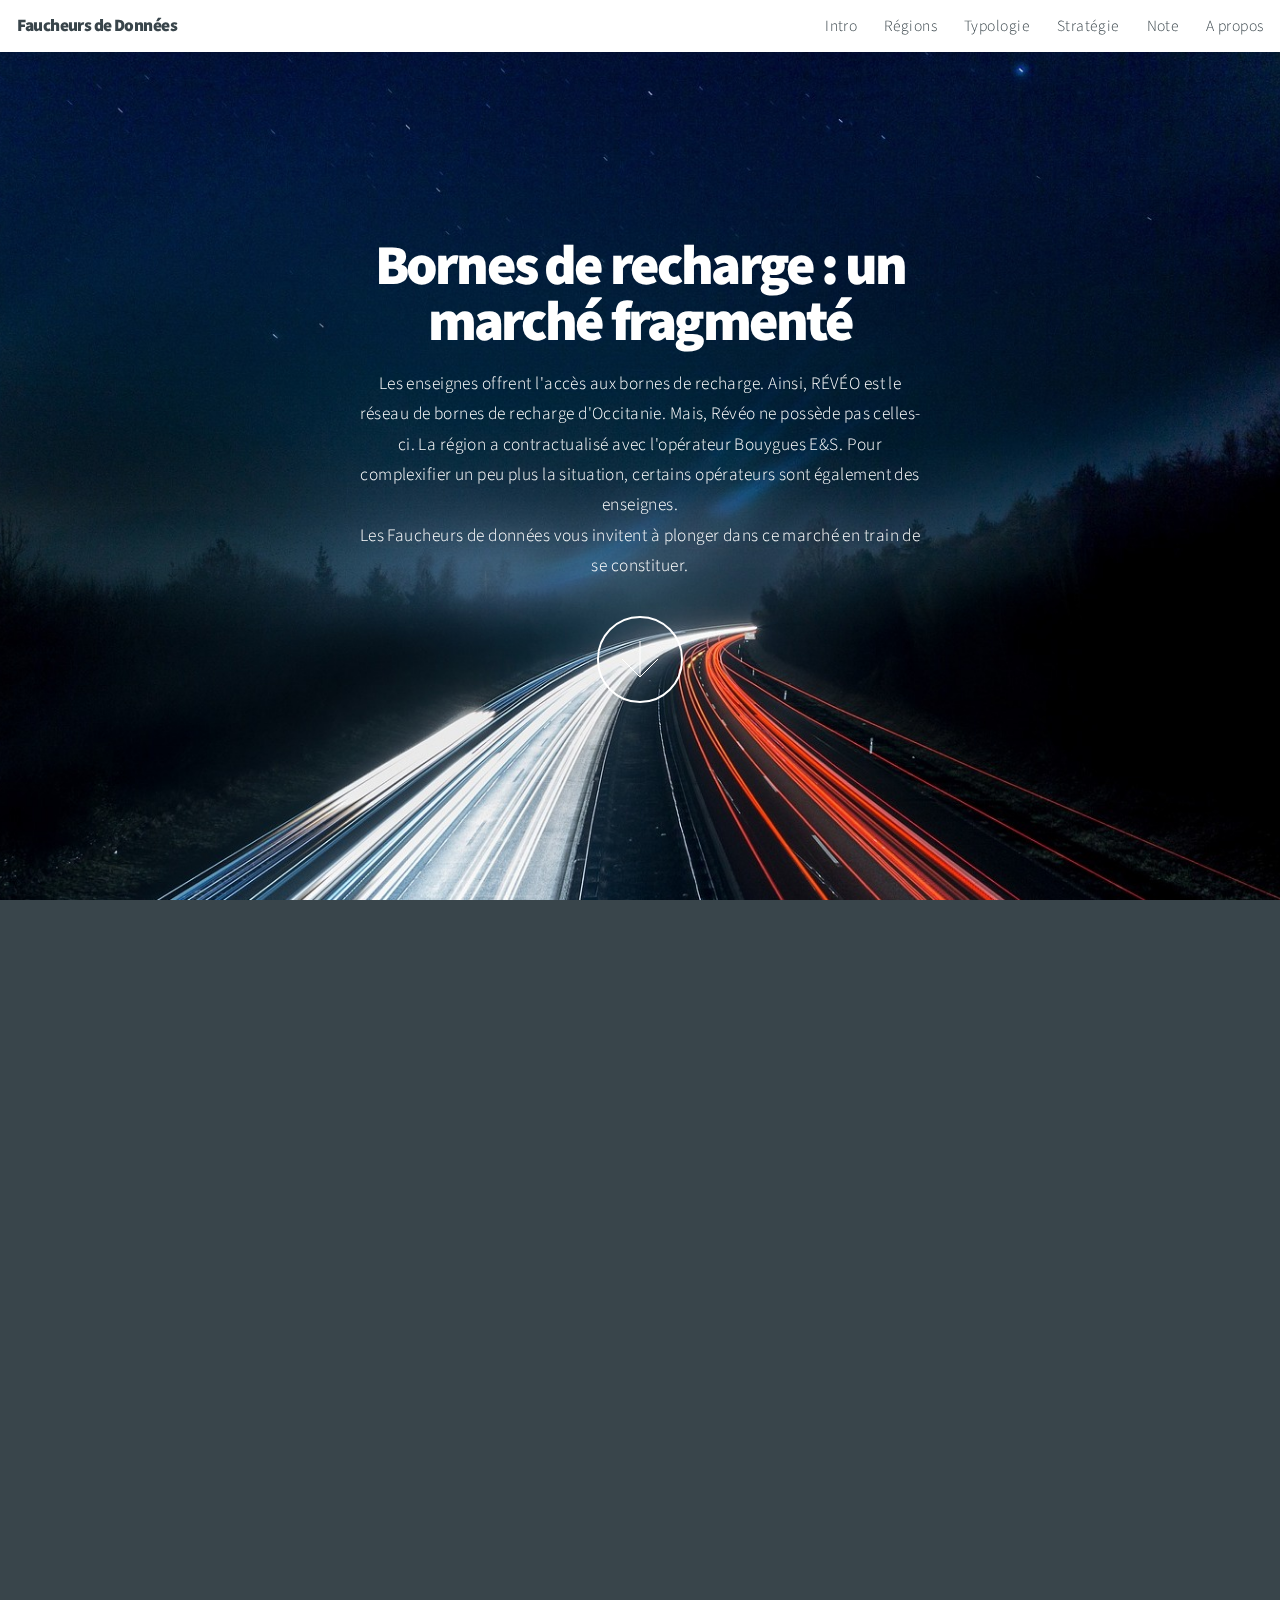
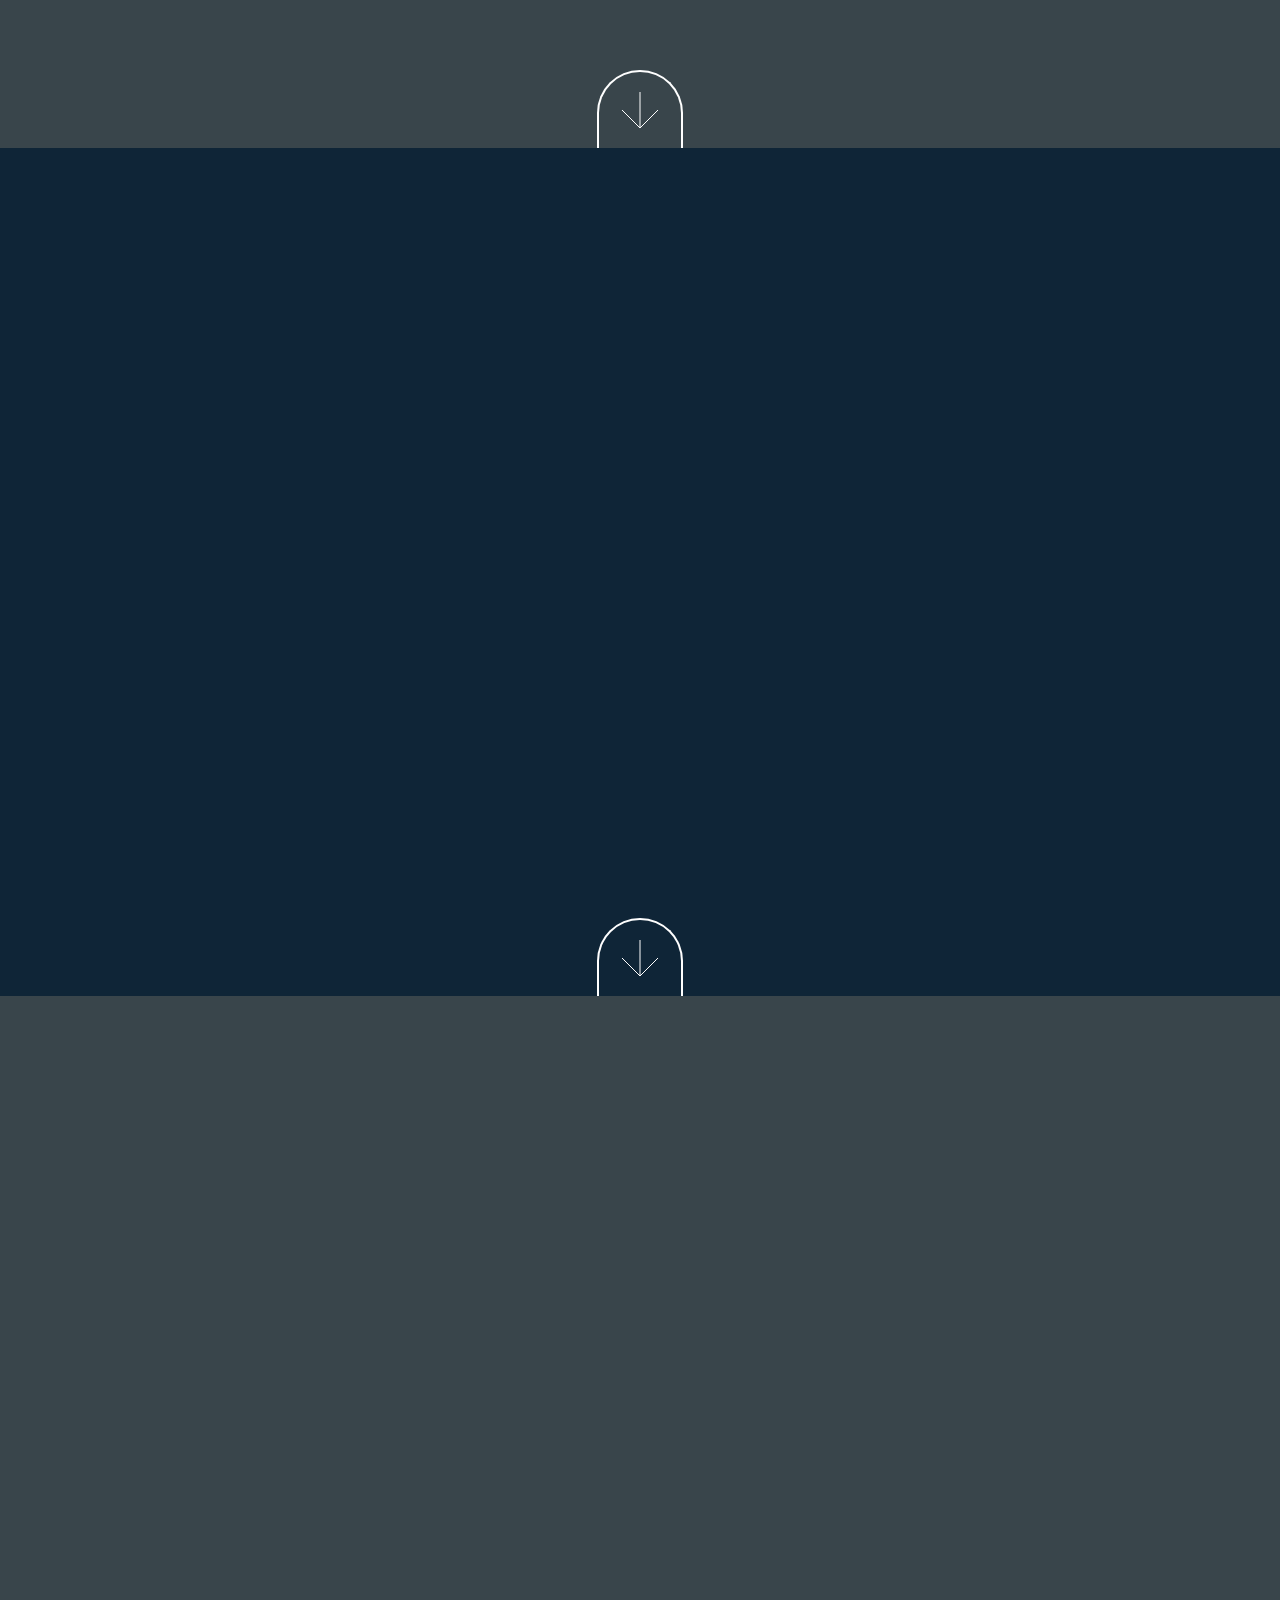
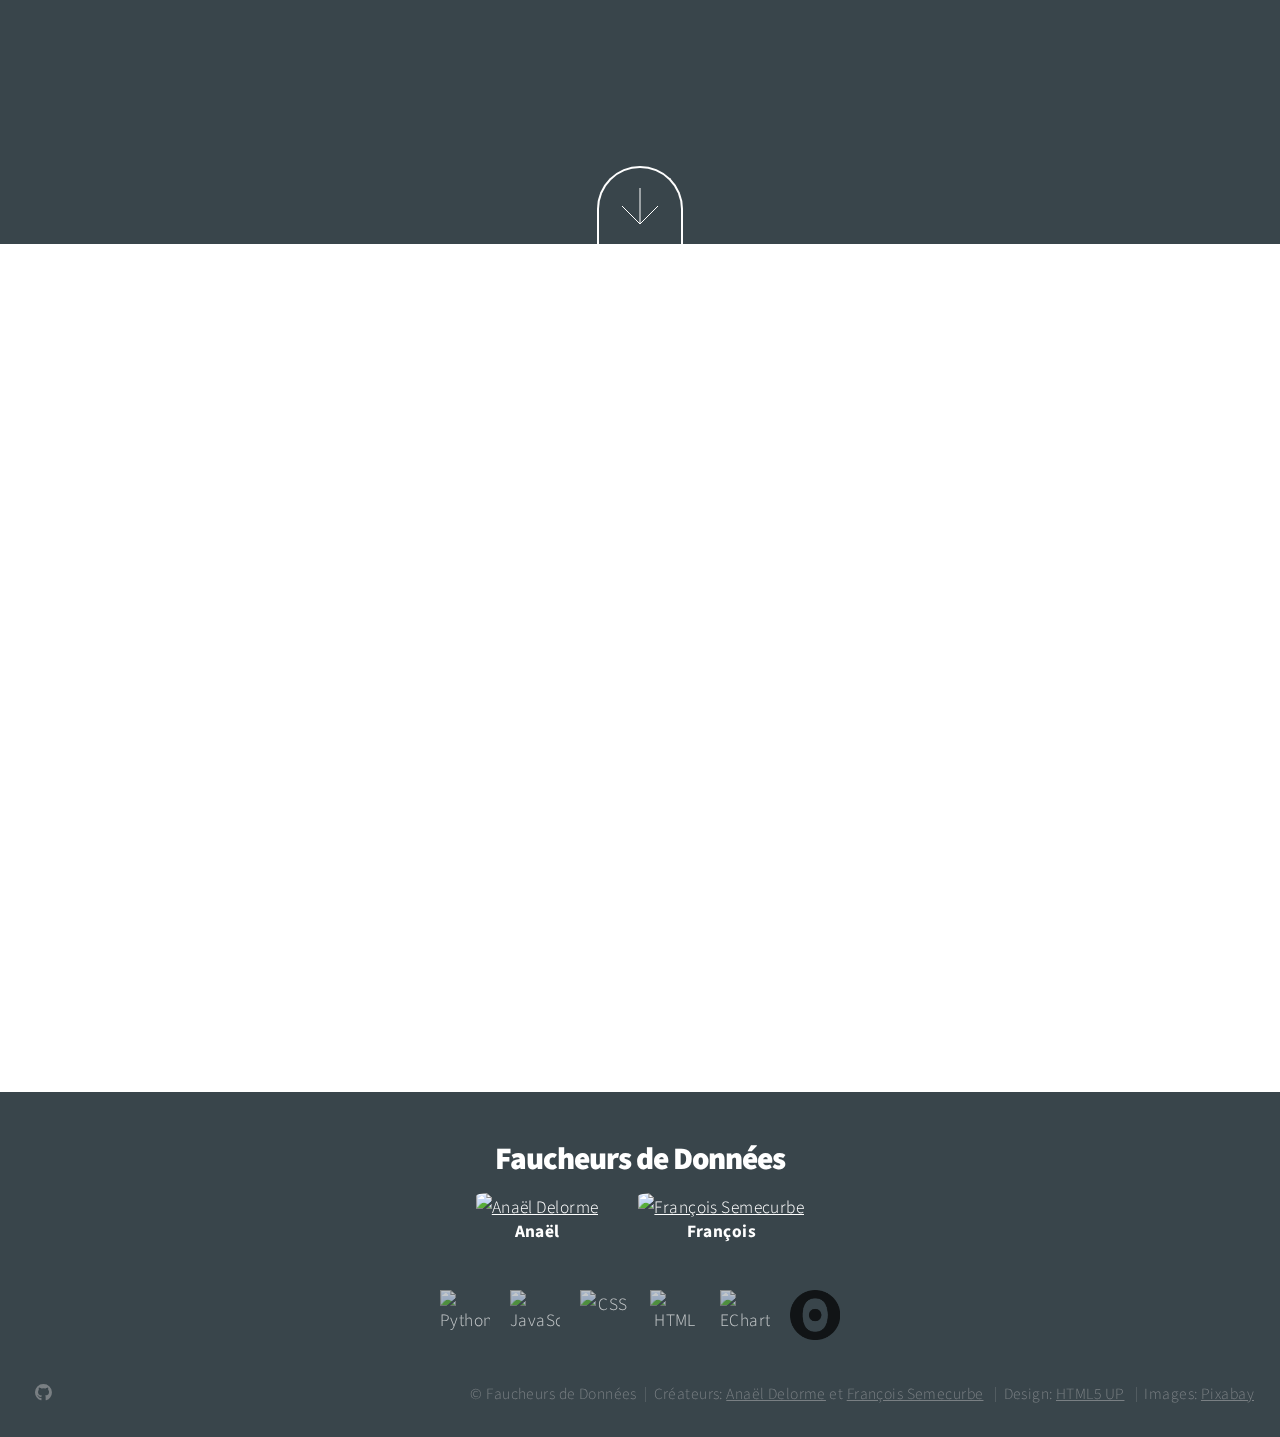
==== docs/index.html @ da6dfb55 "Update index.html" ====
<!DOCTYPE HTML>
<!--
	Big Picture by HTML5 UP
	html5up.net | @ajlkn
	Free for personal and commercial use under the CCA 3.0 license (html5up.net/license)
-->
<html>
	<head>
		<title>Hackaviz 2023 - Faucheurs de Données</title>
		<meta charset="utf-8" />
		<meta name="viewport" content="width=device-width, initial-scale=1, user-scalable=no" />
		<link rel="stylesheet" href="assets/css/main.css" />
		<noscript><link rel="stylesheet" href="assets/css/noscript.css" /></noscript>
<style>


        
	</style>

	</head>
	<body class="is-preload">

		<!-- Header -->
			<header id="header">
				<h1>Faucheurs de Données</h1>
				<nav>
					<ul>
						<li><a href="#intro">Intro</a></li>
						<li><a href="#operateur_region">Régions</a></li>
            <li><a href="#enseigne_type">Typologie</a></li>
						<li><a href="#strategie_enseigne">Stratégie</a></li>
						<li><a href="#info">Note</a></li>
						<li><a href="#nous">A propos</a></li>
					</ul>
				</nav>
			</header>

		<!-- Intro -->
			<section id="intro" class="main style1 dark fullscreen">
				<div class="content">
					<header>
						<h2>Bornes de recharge : un marché fragmenté</h2>
					</header>
					<p> Les enseignes offrent l'accès aux bornes de recharge. Ainsi, RÉVÉO est le réseau de bornes de recharge d'Occitanie. Mais, Révéo ne possède pas celles-ci. La région a contractualisé avec l'opérateur Bouygues E&S.
Pour complexifier un peu plus la situation, certains opérateurs sont également des enseignes.<br>
						Les Faucheurs de données vous invitent à plonger dans ce marché en train de se constituer.
</p>
					<footer>
						<a href="#operateur_region" class="button style2 down">More</a>
					</footer>
				</div>
			</section>

		

		<!-- Opérateurs et monopoles régionaux -->
			<section id="operateur_region" class="main style1 style_petit_titre dark fullscreen">
				<div class="content_large">
					<header>
			      <h2> Opérateurs et contractualisations territoriales</h2>
			      <p>L'implantation des opérateurs est très territorialisée. Il en résulte une fragilité du secteur : un opérateur en difficulté et ce serait une catastrophe pour tout un territoire. <br/>
				        </p>
            <button id="reset-button" class="reset-button">Réinitialiser</button>
					</header>
						<div id="treemap_ope" class="chart-container"></div>
						<div id="carto_ope" class="chart-container"> </div>
				</div>
				<a href="#enseigne_type" class="button style2 down anchored">Next</a>
			</section>

      <!-- Enseigne et type -->
			<section id="enseigne_type" class="main style2 left dark fullscreen">
        <div class="content box style2">
					<header>
						<h2>Des enseignes très diversifiées</h2>
            <p>De la <b>commune</b> à la <b>région</b>, la recharge est un enjeu d'attractivité territoriale.<br/><br/>
Pour les <b>magasins</b>, la recharge est un service supplémentaire ajouté à leurs établissements. Quant aux <b>opérateurs enseignes</b> et aux <b>concessionnaires</b>, ils visent à devenir les stations-essences de demain.
</p>
					</header>
				</div>
        <div class="content_large2">
          <div id="sunburst_enseigne_type" class="chart-container"></div>
				</div>
				<a href="#strategie_enseigne" class="button style2 down anchored">Next</a>
			</section>

		<!-- Stratégie -->
			<section id="strategie_enseigne" class="main style2 right dark fullscreen">
				
         <div class="content_large">
          <div id="bar_gratuit_cb" class="chart-container" ></div>

				</div>
        <div class="content box style2">
					<header>
						<h2>Clubbisation des enseignes publics vs Ouverture sélective des privées
</h2>
            <p>Lorem ipsum dolor sit amet, consectetur adipiscing elit. Mauris sit amet tincidunt dolor. Integer eleifend, nulla a pretium convallis, nibh elit aliquam tellus, id pharetra elit arcu nec ligula. Morbi lacus sem, molestie sed pulvinar id, placerat et lorem. Integer venenatis lorem enim, non semper diam dignissim non. Phasellus eget.</p>
					</header>
        </div>
				<a href="#info" class="button style2 down anchored">Next</a>
			</section>

		<!-- Note -->
			<section id="info" class="main style2 left dark fullscreen">
				<div class="content box style2">
					<header>
						<h2>Note</h2>
					</header>
					<div>
					Cette datavisualisation a été réalisée dans le cadre de l'Hackaviz 2023, orchestrée de mains de maitre par <a href="https://toulouse-dataviz.fr/">Toulouse Dataviz</a>. <br/>
					Nous avons profité de concours pour nous confronter à de nouvelles données et des nouvelles idées. Notre objectif était avant tout de nous <b>amuser</b> avec de la dataviz... et au passage d'apprendre plein de nouvelles techniques. <br/>
					Nous n'avons pas essayé d'améliorer la qualité des données, ce qui est un prérequis indispensable à toute dataviz <b>sérieuse</b>. Aussi nos conclusions ne sont à prendre qu'à titre illustratif et n'engage pas sur une réalité du secteur.
					</div>
				</div>
			</section>


<!-- Opérateurs et monopoles régionaux -->
			<section id="nous" class="main style1 style_petit_titre dark ">
				<div>
			<header>	
				<h3>Faucheurs de Données </h3> 
			</header>
				
		<div class="authors">
      <div class="profile">
		 			 <a href="https://www.linkedin.com/in/ana%C3%ABl-delorme-573b8858/">
			<img src="https://media.licdn.com/dms/image/D4D35AQHkOakwf1ZgVQ/profile-framedphoto-shrink_100_100/0/1673259431692?e=1679504400&v=beta&t=auTmFQj_Ji_41DxfviEXnt_d6nAHSl4a7pT1cuqtC2g" alt="Anaël Delorme">
					 </a>
			<p>Anaël</p>
	  </div>
	  <div class="profile">

				<a href="https://www.linkedin.com/in/francoissemecurbe/">
				 <img src="https://media.licdn.com/dms/image/C4E03AQFdr24mUrSj7A/profile-displayphoto-shrink_100_100/0/1584005717983?e=1684368000&v=beta&t=fZAv1laYj50BZounrIiper2GVKE1EWvxZXtqnM0dQWs" alt="François Semecurbe">
			 </a>
			<p>François</p>
 	</div>
	</div>
		<div class="tools">
			<img src="https://seeklogo.com/images/P/python-logo-A32636CAA3-seeklogo.com.png" alt="Python" title="Python">
			<img src="https://cdn-icons-png.flaticon.com/512/5968/5968292.png" alt="JavaScript" title="JavaScript">
			<img src="https://cdn-icons-png.flaticon.com/512/732/732190.png" alt="CSS" title="CSS">
			<img src="https://cdn-icons-png.flaticon.com/512/5968/5968267.png" alt="HTML" title="HTML">
			<img src="https://p1-jj.byteimg.com/tos-cn-i-t2oaga2asx/leancloud-assets/7761624853837b0f78cc.png~tplv-t2oaga2asx-no-mark:100:100:100:100.awebp" alt="ECharts" title="Echarts">
			<img src="images/observable.png" alt="ObservableHQ" title="ObservableHQ">
		</div>
					
				
				</div>
			</section>




		<!-- Footer -->
			<footer id="footer">

				<!-- Icons -->
					<ul class="icons">
						<!--<li><a href="#" class="icon brands fa-twitter"><span class="label">Twitter</span></a></li>
						<li><a href="#" class="icon brands fa-facebook-f"><span class="label">Facebook</span></a></li>
						<li><a href="#" class="icon brands fa-instagram"><span class="label">Instagram</span></a></li>-->
						<li><a href="https://github.com/anaelDelorme/hackaviz2023" class="icon brands fa-github"><span class="label">Github</span></a></li>
						<!--<li><a href="#" class="icon brands fa-dribbble"><span class="label">Dribbble</span></a></li>
						<li><a href="#" class="icon brands fa-pinterest"><span class="label">Pinterest</span></a></li>-->
					</ul>

				<!-- Menu -->
					<ul class="menu">
						<li>&copy; Faucheurs de Données</li><li>Créateurs: <a href="https://www.linkedin.com/in/ana%C3%ABl-delorme-573b8858/">Anaël Delorme</a> et <a href="https://www.linkedin.com/in/francoissemecurbe/">François Semecurbe</a></li>
						<li>Design: <a href="https://html5up.net">HTML5 UP</a></li>
						<li>Images: <a href="https://pixabay.com/fr/https://pixabay.com/fr/">Pixabay</a></li>
					</ul>

			</footer>

		<!-- Scripts -->
			<script src="assets/js/jquery.min.js"></script>
			<script src="assets/js/jquery.poptrox.min.js"></script>
			<script src="assets/js/jquery.scrolly.min.js"></script>
			<script src="assets/js/jquery.scrollex.min.js"></script>
			<script src="assets/js/browser.min.js"></script>
			<script src="assets/js/breakpoints.min.js"></script>
			<script src="assets/js/util.js"></script>
			<script src="assets/js/main.js"></script>
			<script src="https://fastly.jsdelivr.net/npm/echarts@5/dist/echarts.min.js"></script>
			<script src="https://fastly.jsdelivr.net/npm/echarts-gl@2/dist/echarts-gl.min.js"></script>
			<script src="https://fastly.jsdelivr.net/npm/echarts@4.9.0/map/js/world.js"></script>
			<script src="https://cdnjs.cloudflare.com/ajax/libs/PapaParse/5.3.0/papaparse.min.js"></script>
      <script type="text/javascript" src="https://assets.pyecharts.org/assets/v5/themes/macarons.js"></script>
      
   <script>
       var data_brutes = [];
       var titre_carte = "Bornes de recharge de tous les opérateurs";
        function loadCsv() {
            Papa.parse('https://anaeldelorme.github.io/hackaviz2023/assets/borne_elec_localisation.csv', {
                header: true,
                download: true,
                complete: function(results) {
                    processData(results.data);
                }
            });
        }

        function processData(data) {
          var newData = data.map(function(item) {
              return [
                  //lon: parseFloat(item.lon), 
                  //lat: parseFloat(item.lat)
                   parseFloat(item.consolidated_longitude), 
                   parseFloat(item.consolidated_latitude),
                   item.ope

                   //parseInt(item.id) % 2 === 0 ? true : item.gratuit === "true"
                    //item.gratuit === "TRUE" // Ajout d'une propriété "gratuit" en tant que boolean
              ];
          });
          //filter('all', newData); // Filtrer tous les éléments par défaut
          data_brutes = newData
            option_carto_ope.series[0].data = data_brutes;
  chart_carto_ope.setOption(option_carto_ope);
      }

    </script>

    
<script>
function filter(operateur, data) {
console.log("Hello world!");
  var filteredData = [];
  if (!data) {
    data = data_brutes;
    new_titre = titre_carte;
  }
  if (operateur === 'all') {
    filteredData = data;
    new_titre = titre_carte;
  } else {
    function filterOperateur(borne){
        if(operateur === 'Autres opérateurs'){
            operateur = 'Autre';
            new_titre = "Bornes de recharge des autres opérateurs";
        } else {
            new_titre = "Bornes de recharge de "+ operateur;
        }
          return borne[2] === operateur;
       }
       filteredData = data.filter(filterOperateur);
  }

    

option_carto_ope.series[0].data = filteredData;
option_carto_ope.title.text = new_titre;
chart_carto_ope.setOption(option_carto_ope);


}

    </script>

<script>
// définir resetButton
var resetButton = document.getElementById("reset-button");

// ajouter un écouteur d'événements pour le clic
resetButton.addEventListener("click", function() {
  // appeler la fonction filter avec les arguments appropriés
  filter('all', data_brutes);
});
</script>

    <script>
        var chart_carto_ope = echarts.init(
            document.getElementById('carto_ope'), 'white', {renderer: 'canvas'});
        var option_carto_ope = {
                "backgroundColor": '#39454b',
    
    "title": {
      "text": titre_carte,
      "left": "center",
      "textStyle": {
        "color": "#fff",
        "fontSize": 16
      }
    },
                "geo": {
                  "map": 'world',
                  "roam": true,
                  "center": [1.3, 46],
                      "zoom": 25,
                      "roam": true,
                  "label": {
                    "emphasis": {
                      "show": false
                    }
                  },
                  "silent": true,
                  "itemStyle": {
                    "normal": {
                      "areaColor": '#333333',
                      "borderColor": '#3B444B'
                    }
                  }
                },

                series:[{
                  "type": "scatterGL",
                  "symbol": "circle",
                  "name": "geo",
                  "coordinateSystem": "geo",
                  "progressive": 1e6,
                  "symbolSize": 2,
                  "zoomScale": 0.0002,
                  "blendMode": 'lighter',
                  "large": true,
                  "itemStyle": {
                    "color": 'rgb(20, 15, 2)'
                  },
                  "postEffect": {
                    "enable": true
                  },
                  "silent": true,
                  "dimensions": ['lon', 'lat'],
                  "data": new Float32Array()

                }]
              };

        loadCsv();
        
    </script>


    <script>
        var chart_treemap_ope = echarts.init(document.getElementById('treemap_ope'),  {renderer: 'canvas'});
        var option_treemap_ope = {
    
    "color": [
        "#D4CFC9",
        "#8A5082",
        "#6F5F90",
        "#758EB7",
        "#7FACD6",
        "#E887D4",
        "#A5678E",
        "#FFBE88",
        "#E4DFD9"
    ],
    "series": [
        {
            "type": "treemap",
            "data": [
                {
                    "value": 12195,
                    "name": "Autres op\u00e9rateurs"
                },
                {
                    "value": 11985,
                    "name": "Bouygues E&S"
                },
                {
                    "value": 11921,
                    "name": "Freshmile SAS"
                },
                {
                    "value": 5605,
                    "name": "Izivia"
                },
                {
                    "value": 3515,
                    "name": "TotalEnergies Marketing France"
                },
                {
                    "value": 3265,
                    "name": "SPIE CITYNETWORKS"
                },
                {
                    "value": 2450,
                    "name": "SPBR1"
                }
            ],
            "width": "90%",
            "height": "90%",
            "label": {
                "show": true,
                "position": "inside",
                "margin": 8
            },
            
            "roam": false,
            "nodeClick": false,
            "colorMappingBy": "index",
			"breadcrumb": false
        }
    ],
    "tooltip": {
        "show": true,
        "trigger": "item",
        "triggerOn": "mousemove|click",
        "axisPointer": {
            "type": "line"
        },
        "showContent": true,
        "alwaysShowContent": false,
        "showDelay": 0,
        "hideDelay": 100,
        "enterable": false,
        "confine": false,
        "appendToBody": false,
        "transitionDuration": 0.4,
        "textStyle": {
            "fontSize": 14
        },
        "borderWidth": 0,
        "padding": 5,
        "order": "seriesAsc",
		"formatter": function(params) {
        	var value = params.value;
        	var formattedValue = value.toLocaleString();
        	return params.name + ': ' + formattedValue + ' bornes';
    	}

    } 
};
        chart_treemap_ope.setOption(option_treemap_ope);

chart_treemap_ope.on('click', function (params) {
    var clickedName  = params.data.name;
        filter(clickedName, data_brutes)
    // Utilisez clickedName pour mettre à jour votre autre graphique
});


    </script>

 <script>
        var chart_sunburst_enseigne_type = echarts.init(
            document.getElementById('sunburst_enseigne_type'), 'white', {renderer: 'canvas'});
        var option_sunburst_enseigne_type = {
    "animation": true,
    "animationThreshold": 2000,
    "animationDuration": 1000,
    "animationEasing": "cubicOut",
    "animationDelay": 0,
    "animationDurationUpdate": 300,
    "animationEasingUpdate": "cubicOut",
    "animationDelayUpdate": 0,
    "color": [
        "#5470c6",
        "#91cc75",
        "#fac858",
        "#ee6666",
        "#73c0de",
        "#3ba272",
        "#fc8452",
        "#9a60b4",
        "#ea7ccc"
    ],
    "series": [
        {
            "type": "sunburst",
            "data": [
                {
                    "name": "Public",
                    "itemStyle": {
                        "color": "#00CCBF"
                    },
                    "children": [
                      
                        {
                            "name": "Commune",
                            "itemStyle": {
                                "color": "#0BB8E3"
                            },
                            "children": [
                        {
                            "name": "GARENNE",
                            "value": 17
                        },
                        {
                            "name": "LEVAPARC",
                            "value": 15
                        },
                        {
                            "name": "VAL SERVICES",
                            "value": 20
                        }
                    ]
                        },{
                            "name": "Département",
                            "itemStyle": {
                                "color": "#00B3A7"
                            },
                            "children": [
                        {
                            "name": "ALTERBASE86",
                            "value": 297
                        },
                        {
                            "name": "BELIB'",
                            "value": 643
                        },
                        {
                            "name": "E-CHARGE50",
                            "value": 244
                        },
                        {
                            "name": "ECOCHARGE77",
                            "value": 331
                        },
                        {
                            "name": "FR*S28",
                            "value": 12
                        },
                        {
                            "name": "IMT DOUAI",
                            "value": 12
                        },
                        {
                            "name": "MOBISDEC",
                            "value": 410
                        },
                        {
                            "name": "MORBIHAN ENERGIES",
                            "value": 264
                        },
                        {
                            "name": "RT78",
                            "value": 38
                        },
                        {
                            "name": "SARTHE IRVE",
                            "value": 52
                        },
                        {
                            "name": "SEYMABORNE (SEY78)",
                            "value": 370
                        },
                        {
                            "name": "SIEG63",
                            "value": 302
                        },
                        {
                            "name": "SIEGE",
                            "value": 270
                        },
                        {
                            "name": "SIEML",
                            "value": 485
                        },
                        {
                            "name": "SIMONE",
                            "value": 32
                        },
                        {
                            "name": "SOREGIES",
                            "value": 212
                        },
                        {
                            "name": "SYDELA",
                            "value": 413
                        },
                        {
                            "name": "SYDER",
                            "value": 90
                        },
                        {
                            "name": "SYDEV",
                            "value": 259
                        },
                        {
                            "name": "TEM53",
                            "value": 126
                        },
                        {
                            "name": "VAUCLUS ELEC",
                            "value": 106
                        }
                    ]
                        },
{
                            "name": "Interdépartement",
                            "itemStyle": {
                                "color": "#0BE398"
                            },
                            "children": [
                      {
                            "name": "EBORN",
                            "value": 1757
                        },
                        {
                            "name": "OUEST CHARGE",
                            "value": 544
                        }
                    ]
                        },
                        {
                            "name": "Métropole",
                            "itemStyle": {
                                "color": "#51E8B3"
                            },
                            "children": [
                      {
                            "name": "GRAND LYON",
                            "value": 302
                        },
                        {
                            "name": "GRAND NANCY",
                            "value": 124
                        },
                        {
                            "name": "GRENOBLE-ALPES METROPOLE",
                            "value": 83
                        },
                        {
                            "name": "LARECHARGE",
                            "value": 240
                        },
                        {
                            "name": "METROPOLE ROUEN NORMANDIE",
                            "value": 180
                        },
                        {
                            "name": "METROPOLIS",
                            "value": 312
                        },
                        {
                            "name": "WIIIZ",
                            "value": 312
                        }
                    ]
                        },
                        {
                            "name": "Région",
                            "itemStyle": {
                                "color": "#00E6D7"
                            },
                            "children": [
                      {
                            "name": "LA BORNE BLEUE",
                            "value": 625
                        },
                        {
                            "name": "MOBIVE",
                            "value": 1160
                        },
                        {
                            "name": "PASS PASS ELECTRIQUE",
                            "value": 1183
                        },
                        {
                            "name": "REVEO",
                            "value": 3385
                        },
                        {
                            "name": "SIGEIF",
                            "value": 439
                        }
                    ]
                        }

                    
                    
                    
                        ]
                },
                {
                    "name": "Privé",
                    "itemStyle": {
                        "color": "#FF5F5D"
                    },
                    "children": [
                        {
                            "name": "Concessionnaire",
                            "itemStyle": {
                                "color": "#B3755B"
                            },
                            "children": [
                                {
                            "name": "BMW",
                            "value": 216
                        },
                        {
                            "name": "CITROEN",
                            "value": 17
                        },
                        {
                            "name": "FIAT",
                            "value": 40
                        },
                        {
                            "name": "HYUNDAI",
                            "value": 160
                        },
                        {
                            "name": "JAGUAR LAND ROVER",
                            "value": 59
                        },
                        {
                            "name": "KIA",
                            "value": 80
                        },
                        {
                            "name": "MAZDA",
                            "value": 59
                        },
                        {
                            "name": "MERCEDES",
                            "value": 13
                        },
                        {
                            "name": "OPEL",
                            "value": 66
                        },
                        {
                            "name": "PEUGEOT",
                            "value": 63
                        },
                        {
                            "name": "RENAULT",
                            "value": 51
                        },
                        {
                            "name": "SUPERCHARGER TESLA",
                            "value": 30
                        },
                         {
                            "name": "FORD",
                            "value": 106
                        },
                        {
                            "name": "TOYOTA",
                            "value": 57
                        },
                        {
                            "name": "VOLKSWAGEN",
                            "value": 41
                        },
                        {
                            "name": "VOLVO",
                            "value": 259
                        },
                        {
                            "name": "NISSAN",
                            "value": 36
                        }
                            ]
                        },
                        {
                            "name": "Entreprise",
                            "itemStyle": {
                                "color": "#FF4FF5"
                            },
                            "children": [
                                {
                                    "name": "UNIBAIL",
                                    "value": 49
                                }
                            ]
                        },{
                            "name": "Hôtellerie",
                            "itemStyle": {
                                "color": "#E86248"
                            },
                            "children": [
                                {
                            "name": "CAMPING",
                            "value": 125
                        },
                        {
                            "name": "HOTEL",
                            "value": 111
                        }
                            ]
                        },{
                            "name": "Magasin",
                            "itemStyle": {
                                "color": "#FF854F"
                            },
                            "children": [
                                {
                            "name": "DECATHLON",
                            "value": 22
                        },
                        {
                            "name": "LEROY MERLIN",
                            "value": 58
                        },
                        {
                            "name": "LIDL",
                            "value": 26
                        },{
                            "name": "INTERMARCHE",
                            "value": 24
                        },
                        {
                            "name": "LECLERC",
                            "value": 14
                        }
                            ]
                        },{
                            "name": "Opérateurs",
                            "itemStyle": {
                                "color": "#FF854F"
                            },
                            "children": [
                                {
                            "name": "ALIZE LIBERTE",
                            "value": 267
                        },
                        {
                            "name": "ALLEGO",
                            "value": 18
                        },
                        {
                            "name": "AVIA PICOTY",
                            "value": 11
                        },
                        {
                            "name": "AVIA TD",
                            "value": 20
                        },
                        {
                            "name": "BORNES SOLUTIONS - ITINERANCE PUBLIQUE",
                            "value": 51
                        },
                        {
                            "name": "BOUYGUES ENERGIES ET SERVICES",
                            "value": 18
                        },
                        {
                            "name": "CPO ALIZE LIBERTE PUBLIC",
                            "value": 557
                        },
                        {
                            "name": "CPS",
                            "value": 54
                        },
                        {
                            "name": "DLM",
                            "value": 16
                        },
                        {
                            "name": "EASYCHARGE SERVICES",
                            "value": 33
                        },
                        {
                            "name": "ELECTRA",
                            "value": 42
                        },
                        {
                            "name": "ELECTRIC 55 CHARGING",
                            "value": 164
                        },
                        {
                            "name": "EVBOX",
                            "value": 24
                        },
                        {
                            "name": "FASTNED",
                            "value": 92
                        },
                       
                        {
                            "name": "FRESHMILE",
                            "value": 7906
                        },
                        {
                            "name": "IZIVIA",
                            "value": 113
                        },
                        {
                            "name": "LAST MILE SOLUTIONS",
                            "value": 86
                        },
                        {
                            "name": "LUMI'IN",
                            "value": 68
                        },
                        {
                            "name": "MAMP",
                            "value": 36
                        },
                        {
                            "name": "PARASOL",
                            "value": 13
                        },
                        {
                            "name": "PROPERPHI",
                            "value": 30
                        },
                        {
                            "name": "QOVOLTIS",
                            "value": 174
                        },
                        {
                            "name": "RESEAU DE RECHARGE VIRTA PUBLIC",
                            "value": 34
                        },
                        {
                            "name": "RESEAU DE RECHARGE VOLTA CHARGING",
                            "value": 20
                        },
                        {
                            "name": "RIESTER",
                            "value": 15
                        },
                        {
                            "name": "ROSSINIENERGY",
                            "value": 263
                        },
                        {
                            "name": "SHELL",
                            "value": 14
                        },
                        {
                            "name": "STATIONS-E",
                            "value": 86
                        },
                        {
                            "name": "TOTAL CHARGE RAPIDE",
                            "value": 231
                        },
                        {
                            "name": "WARNING",
                            "value": 18
                        },
                        {
                            "name": "ZEENCO",
                            "value": 39
                        }
                            ]
                        },
                        {
                            "name": "Parking",
                            "itemStyle": {
                                "color": "#FFB99C"
                            },
                            "children": [
                     {
                            "name": "ADP GROUPE",
                            "value": 20
                        },
                        {
                            "name": "INDIGO FRANCE",
                            "value": 915
                        },
                        {
                            "name": "PARKING",
                            "value": 31
                        },
                        {
                            "name": "POWER DOT FRANCE",
                            "value": 639
                        },
                        {
                            "name": "VINCI",
                            "value": 31
                        }
                    ]
                        },
                        
                    ]
                },
                {
                    "name": "Autres",
                    "itemStyle": {
                        "color": "#747E7E"
                    },
                    "children": [
                        {
                            "name": "Autres",
                            "itemStyle": {
                                "color": "#747E7E"
                            },
                            "children": [{
                                "name":"Autres",
                                "value":1121
                            }
                            ]
                        }
                    ]
                }
            ],
            "center": [
                "50%",
                "50%"
            ],
            "radius": [
                0,
                "95%"
            ],
            "highlightPolicy": "ancestor",
            "nodeClick": "rootToNode",
            "sort": "null",
            "levels": [
                {},
                {
                    "r0": "15%",
                    "r": "35%",
                    "itemStyle": {
                        "borderWidth": 2
                    },
                    "label": {
                        "rotate": "tangential"
                    }
                },
                {
                    "r0": "35%",
                    "r": "70%",
                    "label": {
                        "align": "right"
                    }
                },
                {
                    "r0": "70%",
                    "r": "72%",
                    "label": {
                        "position": "outside",
                        "padding": 3,
                        "silent": false
                    },
                    "itemStyle": {
                        "borderWidth": 3
                    }
                }
            ],
            "label": {
                "show": true,
                "position": "top",
                "margin": 8,
                "formatter": "{b}"
            },
            "rippleEffect": {
                "show": true,
                "brushType": "stroke",
                "scale": 2.5,
                "period": 4
            }
        }
    ],
    "legend": [
        {
            "data": [],
            "show": true,
            "padding": 5,
            "itemGap": 10,
            "itemWidth": 25,
            "itemHeight": 14
        }
    ],
    "tooltip": {
        "show": true,
        "trigger": "item",
        "triggerOn": "mousemove|click",
        "axisPointer": {
            "type": "line"
        },
        "showContent": true,
        "alwaysShowContent": false,
        "showDelay": 0,
        "hideDelay": 100,
        "textStyle": {
            "fontSize": 14
        },
        "borderWidth": 0,
        "padding": 5
    }
};
        chart_sunburst_enseigne_type.setOption(option_sunburst_enseigne_type);
    </script>

    <script>
        var chart_bar_gratuit_cb = echarts.init(
            document.getElementById('bar_gratuit_cb'), 'light', {renderer: 'canvas'});
        var option_bar_gratuit_cb = {
    "animation": true,
    "animationThreshold": 2000,
    "animationDuration": 1000,
    "animationEasing": "cubicOut",
    "animationDelay": 0,
    "animationDurationUpdate": 300,
    "animationEasingUpdate": "cubicOut",
    "animationDelayUpdate": 0,
    "aria": {
        "enabled": false
    },
    "series": [
        {
            "type": "bar",
            "name": "Gratuit",
            "legendHoverLink": true,
            "realtimeSort": false,
            "showBackground": false,
            "stackStrategy": "samesign",
            "cursor": "pointer",
            "barMinHeight": 0,
            "barCategoryGap": "20%",
            "barGap": "30%",
            "large": false,
            "largeThreshold": 400,
            "seriesLayoutBy": "column",
            "datasetIndex": 0,
            "clip": true,
            "zlevel": 0,
            "z": 2,
            "label": {
                "show": true,
                "margin": 8
            },
            "color": '#FFDE4D'
        },
        {
            "type": "bar",
            "name": "Paiement en Carte Bleue",
            "legendHoverLink": true,
            "realtimeSort": false,
            "showBackground": false,
            "stackStrategy": "samesign",
            "cursor": "pointer",
            "barMinHeight": 0,
            "barCategoryGap": "20%",
            "barGap": "30%",
            "large": false,
            "largeThreshold": 400,
            "seriesLayoutBy": "column",
            "datasetIndex": 0,
            "clip": true,
            "zlevel": 0,
            "z": 2,
            "label": {
                "show": true,
                "margin": 8
            },
            "color": "#00ccbf"
        }
    ],
    "legend": [
        {
            "data": [
                "Gratuit",
                "Paiement en Carte Bleue"
            ],
            "selected": {
                "Gratuit": true,
                "Paiement en Carte Bleue": true
            },
            "show": true,
            "padding": 5,
            "itemGap": 10,
            "itemWidth": 25,
            "itemHeight": 14,
            "backgroundColor": "transparent",
            "borderColor": "transparent",
            "borderWidth": 1,
            "borderRadius": 0,
            "pageButtonItemGap": 5,
            "pageButtonPosition": "end",
            "pageFormatter": "{current}/{total}",
            "pageIconColor": "#2f4554",
            "pageIconInactiveColor": "#aaa",
            "pageIconSize": 25,
            "animationDurationUpdate": 800,
            "selector": false,
            "selectorPosition": "auto",
            "selectorItemGap": 7,
            "selectorButtonGap": 10,
            "textStyle": {
                "color": "#fff" // blanc
            }
        }
    ],
    "tooltip": {
        "show": true,
        "trigger": "item",
        "triggerOn": "mousemove|click",
        "axisPointer": {
            "type": "line"
        },
        "showContent": true,
        "alwaysShowContent": false,
        "showDelay": 0,
        "hideDelay": 100,
        "enterable": false,
        "confine": false,
        "appendToBody": false,
        "transitionDuration": 0.4,
        "textStyle": {
            "fontSize": 14
        },
        "borderWidth": 0,
        "padding": 5,
        "order": "seriesAsc"
    },
    "xAxis": [
        {
            "type": "category",
            "show": true,
            "scale": false,
            "nameLocation": "end",
            "nameGap": 15,
            "gridIndex": 0,
            "inverse": false,
            "offset": 0,
            "splitNumber": 5,
            "minInterval": 0,
            "splitLine": {
                "show": true,
                "lineStyle": {
                    "show": true,
                    "width": 1,
                    "opacity": 1,
                    "curveness": 0,
                    "type": "solid"
                }
            },
            "axisLabel": {
                "textStyle": {
                    "color": "#fff"
                },
                "lineStyle": {
                  "color": '#fff'
                }
        },

        }
    ],
    "yAxis": [
        {   
            "min": 0,
            "max": 100,
            "show": true,
            "scale": false,
            "nameLocation": "end",
            "nameGap": 15,
            "gridIndex": 0,
            "inverse": false,
            "offset": 0,
            "splitNumber": 5,
            "minInterval": 0,
            "splitLine": {
                "show": true,
                "lineStyle": {
                    "show": true,
                    "width": 1,
                    "opacity": 0.1,
                    "curveness": 0,
                    "type": "solid"
                }
            },
            "axisLabel": {
                "textStyle": {
                    "color": "#fff"
                },
                "formatter": function(value) {
                  return value + ' %';
            }
            }
        }
    ],
    "dataset": [
        {
            "source": [
                [
                    "Priv\u00e9",
                    8.0,
                    73.0
                ],
                [
                    "Public",
                    15.0,
                    30.0
                ]
            ]
        }
    ]
};
        chart_bar_gratuit_cb.setOption(option_bar_gratuit_cb);
    </script>

    
	</body>
</html>
---- docs/assets/css/main.css ----
@import url("https://fonts.googleapis.com/css?family=Source+Sans+Pro:300,900");
@import url("fontawesome-all.min.css");

/*
	Big Picture by HTML5 UP
	html5up.net | @ajlkn
	Free for personal and commercial use under the CCA 3.0 license (html5up.net/license)
*/

html, body, div, span, applet, object,
iframe, h1, h2, h3, h4, h5, h6, p, blockquote,
pre, a, abbr, acronym, address, big, cite,
code, del, dfn, em, img, ins, kbd, q, s, samp,
small, strike, strong, sub, sup, tt, var, b,
u, i, center, dl, dt, dd, ol, ul, li, fieldset,
form, label, legend, table, caption, tbody,
tfoot, thead, tr, th, td, article, aside,
canvas, details, embed, figure, figcaption,
footer, header, hgroup, menu, nav, output, ruby,
section, summary, time, mark, audio, video {
	margin: 0;
	padding: 0;
	border: 0;
	font-size: 100%;
	font: inherit;
	vertical-align: baseline;}

article, aside, details, figcaption, figure,
footer, header, hgroup, menu, nav, section {
	display: block;}

body {
	line-height: 1;
}

ol, ul {
	list-style: none;
}

blockquote, q {
	quotes: none;
}

	blockquote:before, blockquote:after, q:before, q:after {
		content: '';
		content: none;
	}

table {
	border-collapse: collapse;
	border-spacing: 0;
}

body {
	-webkit-text-size-adjust: none;
}

mark {
	background-color: transparent;
	color: inherit;
}

input::-moz-focus-inner {
	border: 0;
	padding: 0;
}

input, select, textarea {
	-moz-appearance: none;
	-webkit-appearance: none;
	-ms-appearance: none;
	appearance: none;
}

/* Basic */

	@-ms-viewport {
		width: device-width;
	}

	html {
		height: 100%;
	}

	html {
		box-sizing: border-box;
	}

	*, *:before, *:after {
		box-sizing: inherit;
	}

	body {
		background: #ffffff;
		height: 100%;
		min-width: 320px;
	}

		body.is-preload *, body.is-preload *:before, body.is-preload *:after {
			-moz-animation: none !important;
			-webkit-animation: none !important;
			-ms-animation: none !important;
			animation: none !important;
			-moz-transition: none !important;
			-webkit-transition: none !important;
			-ms-transition: none !important;
			transition: none !important;
		}

/* Spinner */

	@-moz-keyframes spinner-rotate {
		0% {
			-moz-transform: scale(1) rotate(0deg);
			-webkit-transform: scale(1) rotate(0deg);
			-ms-transform: scale(1) rotate(0deg);
			transform: scale(1) rotate(0deg);
		}

		100% {
			-moz-transform: scale(1) rotate(360deg);
			-webkit-transform: scale(1) rotate(360deg);
			-ms-transform: scale(1) rotate(360deg);
			transform: scale(1) rotate(360deg);
		}
	}

	@-webkit-keyframes spinner-rotate {
		0% {
			-moz-transform: scale(1) rotate(0deg);
			-webkit-transform: scale(1) rotate(0deg);
			-ms-transform: scale(1) rotate(0deg);
			transform: scale(1) rotate(0deg);
		}

		100% {
			-moz-transform: scale(1) rotate(360deg);
			-webkit-transform: scale(1) rotate(360deg);
			-ms-transform: scale(1) rotate(360deg);
			transform: scale(1) rotate(360deg);
		}
	}

	@-ms-keyframes spinner-rotate {
		0% {
			-moz-transform: scale(1) rotate(0deg);
			-webkit-transform: scale(1) rotate(0deg);
			-ms-transform: scale(1) rotate(0deg);
			transform: scale(1) rotate(0deg);
		}

		100% {
			-moz-transform: scale(1) rotate(360deg);
			-webkit-transform: scale(1) rotate(360deg);
			-ms-transform: scale(1) rotate(360deg);
			transform: scale(1) rotate(360deg);
		}
	}

	@keyframes spinner-rotate {
		0% {
			-moz-transform: scale(1) rotate(0deg);
			-webkit-transform: scale(1) rotate(0deg);
			-ms-transform: scale(1) rotate(0deg);
			transform: scale(1) rotate(0deg);
		}

		100% {
			-moz-transform: scale(1) rotate(360deg);
			-webkit-transform: scale(1) rotate(360deg);
			-ms-transform: scale(1) rotate(360deg);
			transform: scale(1) rotate(360deg);
		}
	}

/* Loader */

	@-moz-keyframes spinner-show {
		0% {
			opacity: 0;
		}

		100% {
			opacity: 1;
		}
	}

	@-webkit-keyframes spinner-show {
		0% {
			opacity: 0;
		}

		100% {
			opacity: 1;
		}
	}

	@-ms-keyframes spinner-show {
		0% {
			opacity: 0;
		}

		100% {
			opacity: 1;
		}
	}

	@keyframes spinner-show {
		0% {
			opacity: 0;
		}

		100% {
			opacity: 1;
		}
	}

	@-moz-keyframes spinner-hide {
		0% {
			-moz-transform: scale(1) rotate(0deg);
			-webkit-transform: scale(1) rotate(0deg);
			-ms-transform: scale(1) rotate(0deg);
			transform: scale(1) rotate(0deg);
			color: #e5e6e7;
			z-index: 100001;
		}

		99% {
			-moz-transform: scale(0.5) rotate(360deg);
			-webkit-transform: scale(0.5) rotate(360deg);
			-ms-transform: scale(0.5) rotate(360deg);
			transform: scale(0.5) rotate(360deg);
			color: #e5e6e7;
			z-index: 100001;
		}

		100% {
			-moz-transform: scale(0.5) rotate(360deg);
			-webkit-transform: scale(0.5) rotate(360deg);
			-ms-transform: scale(0.5) rotate(360deg);
			transform: scale(0.5) rotate(360deg);
			color: #e5e6e7;
			z-index: -1;
		}
	}

	@-webkit-keyframes spinner-hide {
		0% {
			-moz-transform: scale(1) rotate(0deg);
			-webkit-transform: scale(1) rotate(0deg);
			-ms-transform: scale(1) rotate(0deg);
			transform: scale(1) rotate(0deg);
			color: #e5e6e7;
			z-index: 100001;
		}

		99% {
			-moz-transform: scale(0.5) rotate(360deg);
			-webkit-transform: scale(0.5) rotate(360deg);
			-ms-transform: scale(0.5) rotate(360deg);
			transform: scale(0.5) rotate(360deg);
			color: #e5e6e7;
			z-index: 100001;
		}

		100% {
			-moz-transform: scale(0.5) rotate(360deg);
			-webkit-transform: scale(0.5) rotate(360deg);
			-ms-transform: scale(0.5) rotate(360deg);
			transform: scale(0.5) rotate(360deg);
			color: #e5e6e7;
			z-index: -1;
		}
	}

	@-ms-keyframes spinner-hide {
		0% {
			-moz-transform: scale(1) rotate(0deg);
			-webkit-transform: scale(1) rotate(0deg);
			-ms-transform: scale(1) rotate(0deg);
			transform: scale(1) rotate(0deg);
			color: #e5e6e7;
			z-index: 100001;
		}

		99% {
			-moz-transform: scale(0.5) rotate(360deg);
			-webkit-transform: scale(0.5) rotate(360deg);
			-ms-transform: scale(0.5) rotate(360deg);
			transform: scale(0.5) rotate(360deg);
			color: #e5e6e7;
			z-index: 100001;
		}

		100% {
			-moz-transform: scale(0.5) rotate(360deg);
			-webkit-transform: scale(0.5) rotate(360deg);
			-ms-transform: scale(0.5) rotate(360deg);
			transform: scale(0.5) rotate(360deg);
			color: #e5e6e7;
			z-index: -1;
		}
	}

	@keyframes spinner-hide {
		0% {
			-moz-transform: scale(1) rotate(0deg);
			-webkit-transform: scale(1) rotate(0deg);
			-ms-transform: scale(1) rotate(0deg);
			transform: scale(1) rotate(0deg);
			color: #e5e6e7;
			z-index: 100001;
		}

		99% {
			-moz-transform: scale(0.5) rotate(360deg);
			-webkit-transform: scale(0.5) rotate(360deg);
			-ms-transform: scale(0.5) rotate(360deg);
			transform: scale(0.5) rotate(360deg);
			color: #e5e6e7;
			z-index: 100001;
		}

		100% {
			-moz-transform: scale(0.5) rotate(360deg);
			-webkit-transform: scale(0.5) rotate(360deg);
			-ms-transform: scale(0.5) rotate(360deg);
			transform: scale(0.5) rotate(360deg);
			color: #e5e6e7;
			z-index: -1;
		}
	}

	@-moz-keyframes overlay-hide {
		0% {
			opacity: 1;
			z-index: 100000;
		}

		15% {
			opacity: 1;
			z-index: 100000;
		}

		99% {
			opacity: 0;
			z-index: 100000;
		}

		100% {
			opacity: 0;
			z-index: -1;
		}
	}

	@-webkit-keyframes overlay-hide {
		0% {
			opacity: 1;
			z-index: 100000;
		}

		15% {
			opacity: 1;
			z-index: 100000;
		}

		99% {
			opacity: 0;
			z-index: 100000;
		}

		100% {
			opacity: 0;
			z-index: -1;
		}
	}

	@-ms-keyframes overlay-hide {
		0% {
			opacity: 1;
			z-index: 100000;
		}

		15% {
			opacity: 1;
			z-index: 100000;
		}

		99% {
			opacity: 0;
			z-index: 100000;
		}

		100% {
			opacity: 0;
			z-index: -1;
		}
	}

	@keyframes overlay-hide {
		0% {
			opacity: 1;
			z-index: 100000;
		}

		15% {
			opacity: 1;
			z-index: 100000;
		}

		99% {
			opacity: 0;
			z-index: 100000;
		}

		100% {
			opacity: 0;
			z-index: -1;
		}
	}

	body {
		text-decoration: none;
	}

		body:before {
			-moz-animation: spinner-show 1.5s 1 0.25s ease forwards, spinner-hide 0.25s ease-in-out forwards !important;
			-webkit-animation: spinner-show 1.5s 1 0.25s ease forwards, spinner-hide 0.25s ease-in-out forwards !important;
			-ms-animation: spinner-show 1.5s 1 0.25s ease forwards, spinner-hide 0.25s ease-in-out forwards !important;
			animation: spinner-show 1.5s 1 0.25s ease forwards, spinner-hide 0.25s ease-in-out forwards !important;
			-moz-transform-origin: 50% 50%;
			-webkit-transform-origin: 50% 50%;
			-ms-transform-origin: 50% 50%;
			transform-origin: 50% 50%;
			-moz-osx-font-smoothing: grayscale;
			-webkit-font-smoothing: antialiased;
			font-family: FontAwesome;
			font-style: normal;
			font-weight: normal;
			text-transform: none !important;
			color: #e5e6e7;
			content: '\f1ce';
			cursor: default;
			display: block;
			font-size: 2em;
			height: 2em;
			left: 50%;
			line-height: 2em;
			margin: -1em 0 0 -1em;
			opacity: 0;
			position: fixed;
			text-align: center;
			top: 50%;
			width: 2em;
			z-index: -1;
		}

		body:after {
			-moz-animation: overlay-hide 1.5s ease-in forwards !important;
			-webkit-animation: overlay-hide 1.5s ease-in forwards !important;
			-ms-animation: overlay-hide 1.5s ease-in forwards !important;
			animation: overlay-hide 1.5s ease-in forwards !important;
			background: #ffffff;
			content: '';
			display: block;
			height: 100%;
			left: 0;
			opacity: 0;
			position: fixed;
			top: 0;
			width: 100%;
			z-index: -1;
		}

		body.is-preload:before {
			-moz-animation: spinner-show 1.5s 1 0.25s ease forwards, spinner-rotate 0.75s infinite linear !important;
			-webkit-animation: spinner-show 1.5s 1 0.25s ease forwards, spinner-rotate 0.75s infinite linear !important;
			-ms-animation: spinner-show 1.5s 1 0.25s ease forwards, spinner-rotate 0.75s infinite linear !important;
			animation: spinner-show 1.5s 1 0.25s ease forwards, spinner-rotate 0.75s infinite linear !important;
			z-index: 100001;
		}

		body.is-preload:after {
			-moz-animation: none !important;
			-webkit-animation: none !important;
			-ms-animation: none !important;
			animation: none !important;
			opacity: 1;
			z-index: 100000;
		}

	@media (-webkit-min-device-pixel-ratio: 2) {

		body:before {
			line-height: 2.025em;
		}

	}

/* Type */

	body, input, textarea, select {
		font-family: "Source Sans Pro", "sans-serif";
		font-weight: 300;
		font-size: 18pt;
		line-height: 1.75em;
		color: #39454b;
		letter-spacing: 0.025em;
	}

		@media screen and (max-width: 1920px) {

			body, input, textarea, select {
				font-size: 17pt;
			}

		}

		@media screen and (max-width: 1680px) {

			body, input, textarea, select {
				font-size: 15pt;
			}

		}

		@media screen and (max-width: 1280px) {

			body, input, textarea, select {
				font-size: 13pt;
			}

		}

		@media screen and (max-width: 1000px) {

			body, input, textarea, select {
				font-size: 13pt;
			}

		}

		@media screen and (max-width: 736px) {

			body, input, textarea, select {
				font-size: 12pt;
				line-height: 1.5em;
			}

		}

	h1, h2, h3, h4, h5, h6 {
		font-weight: 900;
		color: inherit;
		letter-spacing: -0.0325em;
	}

		h1 a, h2 a, h3 a, h4 a, h5 a, h6 a {
			color: inherit;
			text-decoration: none;
		}

	h2 {
		font-size: 2.25em;
		line-height: 1.25em;
		letter-spacing: -0.05em;
	}

	@media screen and (max-width: 736px) {

		h2 {
			font-size: 1.5em;
		}

	}

	strong, b {
		font-weight: 900;
		color: inherit;
	}

	em, i {
		font-style: italic;
	}

	a {
		-moz-transition: color 0.2s ease-in-out;
		-webkit-transition: color 0.2s ease-in-out;
		-ms-transition: color 0.2s ease-in-out;
		transition: color 0.2s ease-in-out;
		color: #98c593;
	}

	sub {
		position: relative;
		top: 0.5em;
		font-size: 0.8em;
	}

	sup {
		position: relative;
		top: -0.5em;
		font-size: 0.8em;
	}

	hr {
		border: 0;
		border-top: solid 1px #e5e6e7;
	}

	blockquote {
		border-left: solid 0.5em #e5e6e7;
		padding: 1em 0 1em 2em;
		font-style: italic;
	}

	p, ul, ol, dl, table {
		margin-bottom: 1em;
	}

/* Box */

	.box {
		background: #ffffff;
		color: #39454b;
		padding: 2em;
	}

		.box > :last-child {
			margin-bottom: 0;
		}

		.box.style2 {
			padding: 3.5em 2.5em 3.5em 2.5em;
		}

		@media screen and (max-width: 736px) {

			.box {
				padding: 1em;
			}

				.box.style2 {
					padding: 1.5em 1.25em 1.5em 1.25em;
					background-color: rgba(255, 255, 255, 0.9);
				}

		}

/* Button */

	input[type="button"],
	input[type="submit"],
	input[type="reset"],
	.button,
	button {
		-moz-appearance: none;
		-webkit-appearance: none;
		-ms-appearance: none;
		appearance: none;
		-moz-transition: background-color 0.2s ease-in-out;
		-webkit-transition: background-color 0.2s ease-in-out;
		-ms-transition: background-color 0.2s ease-in-out;
		transition: background-color 0.2s ease-in-out;
		background-color: #98c593;
		border: 0;
		border-radius: 3.5em;
		color: #ffffff;
		cursor: pointer;
		display: inline-block;
		height: 3.5em;
		line-height: 3.5em;
		outline: 0;
		padding: 0 2em 0 2em;
		position: relative;
		text-align: center;
		text-decoration: none;
	}

		input[type="button"].down,
		input[type="submit"].down,
		input[type="reset"].down,
		.button.down,
		button.down {
			width: 5em;
			height: 5em;
			line-height: 4.5em;
			padding: 0;
			background-image: url("images/dark-arrow.svg");
			background-position: center center;
			background-repeat: no-repeat;
			text-indent: -10em;
			overflow: hidden;
		}

			input[type="button"].down.anchored,
			input[type="submit"].down.anchored,
			input[type="reset"].down.anchored,
			.button.down.anchored,
			button.down.anchored {
				bottom: 0;
				border-bottom: 0;
				border-radius: 3em 3em 0 0;
				height: 4.5em;
				margin-left: -2.5em;
			}

		input[type="button"].anchored,
		input[type="submit"].anchored,
		input[type="reset"].anchored,
		.button.anchored,
		button.anchored {
			position: absolute;
			left: 50%;
		}

		input[type="button"]:hover,
		input[type="submit"]:hover,
		input[type="reset"]:hover,
		.button:hover,
		button:hover {
			background-color: #a8cea4;
		}

		input[type="button"]:active,
		input[type="submit"]:active,
		input[type="reset"]:active,
		.button:active,
		button:active {
			background-color: #88bc82;
		}

		input[type="button"].style2,
		input[type="submit"].style2,
		input[type="reset"].style2,
		.button.style2,
		button.style2 {
			background-color: transparent;
			border: solid 2px #e5e6e7;
			color: inherit;
		}

			input[type="button"].style2:hover,
			input[type="submit"].style2:hover,
			input[type="reset"].style2:hover,
			.button.style2:hover,
			button.style2:hover {
				background-color: rgba(229, 230, 231, 0.25);
			}

			input[type="button"].style2:active,
			input[type="submit"].style2:active,
			input[type="reset"].style2:active,
			.button.style2:active,
			button.style2:active {
				background-color: rgba(229, 230, 231, 0.375);
			}

			input[type="button"].style2.down,
			input[type="submit"].style2.down,
			input[type="reset"].style2.down,
			.button.style2.down,
			button.style2.down {
				background-image: url("images/arrow.svg");
			}

/* Form */

	form {
		margin: 0 0 2em 0;
	}

		form > :last-child {
			margin-bottom: 0;
		}

		form > .fields {
			display: -moz-flex;
			display: -webkit-flex;
			display: -ms-flex;
			display: flex;
			-moz-flex-wrap: wrap;
			-webkit-flex-wrap: wrap;
			-ms-flex-wrap: wrap;
			flex-wrap: wrap;
			width: calc(100% + 3em);
			margin: -1.5em 0 2em -1.5em;
		}

			form > .fields > .field {
				-moz-flex-grow: 0;
				-webkit-flex-grow: 0;
				-ms-flex-grow: 0;
				flex-grow: 0;
				-moz-flex-shrink: 0;
				-webkit-flex-shrink: 0;
				-ms-flex-shrink: 0;
				flex-shrink: 0;
				padding: 1.5em 0 0 1.5em;
				width: calc(100% - 1.5em);
			}

				form > .fields > .field.half {
					width: calc(50% - 0.75em);
				}

				form > .fields > .field.third {
					width: calc(100%/3 - 0.5em);
				}

				form > .fields > .field.quarter {
					width: calc(25% - 0.375em);
				}

		@media screen and (max-width: 480px) {

			form > .fields {
				width: calc(100% + 2em);
				margin: -1em 0 2em -1em;
			}

				form > .fields > .field {
					padding: 1em 0 0 1em;
					width: calc(100% - 1em);
				}

					form > .fields > .field.half {
						width: calc(100% - 1em);
					}

					form > .fields > .field.third {
						width: calc(100% - 1em);
					}

					form > .fields > .field.quarter {
						width: calc(100% - 1em);
					}

		}

	label {
		display: block;
	}

	input[type="text"],
	input[type="password"],
	input[type="email"],
	input[type="tel"],
	input[type="search"],
	input[type="url"],
	select,
	textarea {
		-moz-appearance: none;
		-webkit-appearance: none;
		-ms-appearance: none;
		appearance: none;
		-moz-transition: border-color 0.2s ease-in-out, color 0.2s ease-in-out;
		-webkit-transition: border-color 0.2s ease-in-out, color 0.2s ease-in-out;
		-ms-transition: border-color 0.2s ease-in-out, color 0.2s ease-in-out;
		transition: border-color 0.2s ease-in-out, color 0.2s ease-in-out;
		color: #39454b;
		display: block;
		width: 100%;
		padding: 0.65em 0.75em;
		background: none;
		border: solid 2px #e5e6e7;
		color: inherit;
		border-radius: 0.5em;
		outline: none;
	}

		input[type="text"]:focus,
		input[type="password"]:focus,
		input[type="email"]:focus,
		input[type="tel"]:focus,
		input[type="search"]:focus,
		input[type="url"]:focus,
		select:focus,
		textarea:focus {
			border-color: #9ac8e9;
		}

	input[type="text"],
	input[type="password"],
	input[type="email"],
	input[type="tel"],
	input[type="search"],
	input[type="url"],
	select {
		line-height: 1.35em;
	}

	textarea {
		min-height: 8em;
	}

	::-moz-focus-inner {
		border: 0;
	}

	::-webkit-input-placeholder {
		opacity: 0.375;
	}

	:-moz-placeholder {
		opacity: 0.375;
	}

	::-moz-placeholder {
		opacity: 0.375;
	}

	:-ms-input-placeholder {
		opacity: 0.375;
	}

/* Icon */

	.icon {
		text-decoration: none;
		position: relative;
		text-decoration: none;
	}

		.icon:before {
			-moz-osx-font-smoothing: grayscale;
			-webkit-font-smoothing: antialiased;
			display: inline-block;
			font-style: normal;
			font-variant: normal;
			text-rendering: auto;
			line-height: 1;
			text-transform: none !important;
			font-family: 'Font Awesome 5 Free';
			font-weight: 400;
		}

		.icon:before {
			line-height: inherit;
		}

		.icon > .label {
			display: none;
		}

		.icon.solid:before {
			font-weight: 900;
		}

		.icon.brands:before {
			font-family: 'Font Awesome 5 Brands';
		}

/* Image */

	.image {
		position: relative;
		display: inline-block;
	}

		.image:before {
			content: '';
			position: absolute;
			left: 0;
			top: 0;
			width: 100%;
			height: 100%;
			background: url("images/overlay.png");
		}

		.image img {
			display: block;
			width: 100%;
		}

		.image.featured {
			display: block;
			width: 100%;
			margin: 0 0 2em 0;
		}

		.image.fit {
			display: block;
			width: 100%;
		}

		.image.left {
			float: left;
			margin: 0 2em 2em 0;
		}

		.image.centered {
			display: block;
			margin: 0 0 2em 0;
		}

			.image.centered img {
				margin: 0 auto;
				width: auto;
			}

/* List */

	ul.default {
		list-style: disc;
		padding-left: 1em;
	}

		ul.default li {
			padding-left: 0.5em;
		}

	ul.menu {
		cursor: default;
	}

		ul.menu li {
			display: inline-block;
			line-height: 1em;
			border-left: solid 1px #e5e6e7;
			padding: 0 0 0 0.5em;
			margin: 0 0 0 0.5em;
		}

			ul.menu li:first-child {
				border-left: 0;
				padding-left: 0;
				margin-left: 0;
			}

	ol.default {
		list-style: decimal;
		padding-left: 1.25em;
	}

		ol.default li {
			padding-left: 0.25em;
		}

/* Actions */

	ul.actions {
		display: -moz-flex;
		display: -webkit-flex;
		display: -ms-flex;
		display: flex;
		cursor: default;
		list-style: none;
		margin-left: -1em;
		padding-left: 0;
	}

		ul.actions li {
			padding: 0 0 0 1em;
			vertical-align: middle;
		}

		ul.actions.special {
			-moz-justify-content: center;
			-webkit-justify-content: center;
			-ms-justify-content: center;
			justify-content: center;
			width: 100%;
			margin-left: 0;
		}

			ul.actions.special li:first-child {
				padding-left: 0;
			}

		ul.actions.stacked {
			-moz-flex-direction: column;
			-webkit-flex-direction: column;
			-ms-flex-direction: column;
			flex-direction: column;
			margin-left: 0;
		}

			ul.actions.stacked li {
				padding: 1.3em 0 0 0;
			}

				ul.actions.stacked li:first-child {
					padding-top: 0;
				}

		ul.actions.fit {
			width: calc(100% + 1em);
		}

			ul.actions.fit li {
				-moz-flex-grow: 1;
				-webkit-flex-grow: 1;
				-ms-flex-grow: 1;
				flex-grow: 1;
				-moz-flex-shrink: 1;
				-webkit-flex-shrink: 1;
				-ms-flex-shrink: 1;
				flex-shrink: 1;
				width: 100%;
			}

				ul.actions.fit li > * {
					width: 100%;
				}

			ul.actions.fit.stacked {
				width: 100%;
			}

		@media screen and (max-width: 480px) {

			ul.actions:not(.fixed) {
				-moz-flex-direction: column;
				-webkit-flex-direction: column;
				-ms-flex-direction: column;
				flex-direction: column;
				margin-left: 0;
				width: 100% !important;
			}

				ul.actions:not(.fixed) li {
					-moz-flex-grow: 1;
					-webkit-flex-grow: 1;
					-ms-flex-grow: 1;
					flex-grow: 1;
					-moz-flex-shrink: 1;
					-webkit-flex-shrink: 1;
					-ms-flex-shrink: 1;
					flex-shrink: 1;
					padding: 1em 0 0 0;
					text-align: center;
					width: 100%;
				}

					ul.actions:not(.fixed) li > * {
						width: 100%;
					}

					ul.actions:not(.fixed) li:first-child {
						padding-top: 0;
					}

					ul.actions:not(.fixed) li input[type="submit"],
					ul.actions:not(.fixed) li input[type="reset"],
					ul.actions:not(.fixed) li input[type="button"],
					ul.actions:not(.fixed) li button,
					ul.actions:not(.fixed) li .button {
						width: 100%;
					}

						ul.actions:not(.fixed) li input[type="submit"].icon:before,
						ul.actions:not(.fixed) li input[type="reset"].icon:before,
						ul.actions:not(.fixed) li input[type="button"].icon:before,
						ul.actions:not(.fixed) li button.icon:before,
						ul.actions:not(.fixed) li .button.icon:before {
							margin-left: -0.5rem;
						}

		}

/* Icons */

	ul.icons {
		cursor: default;
	}

		ul.icons li {
			display: inline-block;
		}

		ul.icons a {
			display: inline-block;
			width: 2em;
			height: 2em;
			line-height: 2em;
			text-align: center;
			border: 0;
		}

/* Sections/Article */

	header {
		margin-bottom: 1em;
	}

		header p {
			display: block;
			margin: 1em 0 0 0;
			padding: 0 0 0.5em 0;
		}

	footer {
		margin-top: 2em;
	}

/* Table */

	table {
		width: 100%;
	}

		table.default {
			width: 100%;
		}

			table.default tbody tr:nth-child(2n+2) {
				background: rgba(229, 230, 231, 0.5);
			}

			table.default td {
				padding: 0.5em 1em 0.5em 1em;
			}

			table.default th {
				text-align: left;
				font-weight: 900;
				padding: 0.5em 1em 0.5em 1em;
			}

			table.default thead {
				background: #39454b;
				color: #ffffff;
			}

			table.default tfoot {
				background: #e5e6e7;
			}

/* Poptrox */

	.poptrox-popup {
		-moz-box-sizing: content-box;
		-webkit-box-sizing: content-box;
		-ms-box-sizing: content-box;
		box-sizing: content-box;
		background: #fff;
		padding-bottom: 3em;
		box-shadow: 0 0.1em 0.15em 0 rgba(0, 0, 0, 0.15);
	}

		.poptrox-popup .loader {
			position: absolute;
			top: 50%;
			left: 50%;
			margin: -1em 0 0 -1em;
			width: 2em;
			height: 2em;
			display: block;
			font-size: 2em;
		}

			.poptrox-popup .loader:before {
				-moz-animation: spinner-rotate 0.75s infinite linear !important;
				-webkit-animation: spinner-rotate 0.75s infinite linear !important;
				-ms-animation: spinner-rotate 0.75s infinite linear !important;
				animation: spinner-rotate 0.75s infinite linear !important;
				-moz-osx-font-smoothing: grayscale;
				-webkit-font-smoothing: antialiased;
				font-family: FontAwesome;
				font-style: normal;
				font-weight: normal;
				text-transform: none !important;
				color: #e5e6e7;
				content: '\f1ce';
				cursor: default;
				display: block;
				height: 2em;
				left: 0;
				line-height: 2em;
				position: absolute;
				text-align: center;
				top: 0;
				width: 2em;
			}

		.poptrox-popup .caption {
			position: absolute;
			bottom: 0;
			left: 0;
			background: #ffffff;
			width: 100%;
			height: 3em;
			line-height: 2.8em;
			text-align: center;
			cursor: default;
			z-index: 1;
			font-size: 0.9em;
		}

		.poptrox-popup .nav-next,
		.poptrox-popup .nav-previous {
			-moz-transition: opacity 0.2s ease-in-out;
			-webkit-transition: opacity 0.2s ease-in-out;
			-ms-transition: opacity 0.2s ease-in-out;
			transition: opacity 0.2s ease-in-out;
			position: absolute;
			top: 0;
			width: 50%;
			height: 100%;
			opacity: 0;
			cursor: pointer;
			background: rgba(0, 0, 0, 0.01);
			-webkit-tap-highlight-color: rgba(255, 255, 255, 0);
		}

		.poptrox-popup .nav-next:before,
		.poptrox-popup .nav-previous:before {
			content: '';
			position: absolute;
			width: 96px;
			height: 64px;
			background: url("images/poptrox-nav.svg");
			top: calc(50% - 1.5em);
			margin: -32px 0 0 0;
		}

		.poptrox-popup:hover .nav-next,
		.poptrox-popup:hover .nav-previous {
			opacity: 0.5;
		}

		.poptrox-popup:hover .nav-next:hover,
		.poptrox-popup:hover .nav-previous:hover {
			opacity: 1.0;
		}

		.poptrox-popup .nav-previous:before {
			-moz-transform: scaleX(-1);
			-webkit-transform: scaleX(-1);
			-ms-transform: scaleX(-1);
			transform: scaleX(-1);
			-ms-filter: "FlipH";
			filter: FlipH;
		}

		.poptrox-popup .nav-next {
			right: 0;
		}

			.poptrox-popup .nav-next:before {
				right: 0;
			}

		.poptrox-popup .nav-previous {
			left: 0;
		}

			.poptrox-popup .nav-previous:before {
				left: 0;
			}

		.poptrox-popup .closer {
			-moz-transition: opacity 0.2s ease-in-out;
			-webkit-transition: opacity 0.2s ease-in-out;
			-ms-transition: opacity 0.2s ease-in-out;
			transition: opacity 0.2s ease-in-out;
			position: absolute;
			top: 0;
			right: 0;
			width: 64px;
			height: 64px;
			text-indent: -9999px;
			z-index: 2;
			opacity: 0;
			-webkit-tap-highlight-color: rgba(255, 255, 255, 0);
		}

			.poptrox-popup .closer:before {
				content: '';
				display: block;
				position: absolute;
				right: 16px;
				top: 16px;
				width: 40px;
				height: 40px;
				border-radius: 100%;
				box-shadow: inset 0 0 0 2px #fff;
				background: url("images/poptrox-closer.svg") center center;
				color: #ffffff !important;
			}

		.poptrox-popup:hover .closer {
			opacity: 0.5;
		}

			.poptrox-popup:hover .closer:hover {
				opacity: 1.0;
			}

		body.is-touch .poptrox-popup .nav-next,
		body.is-touch .poptrox-popup .nav-previous,
		body.is-touch .poptrox-popup .closer {
			opacity: 1.0 !important;
		}

		@media screen and (max-width: 736px) {

			.poptrox-popup .nav-next:before,
			.poptrox-popup .nav-previous:before {
				width: 48px;
				height: 32px;
				background-size: contain;
				margin: -16px 0 0 0;
			}

			.poptrox-popup .closer:before {
				right: 12px;
				top: 12px;
				width: 20px;
				height: 20px;
				box-shadow: inset 0 0 0 1px #fff;
				background-size: contain;
				opacity: 0.65;
			}

		}

/* Gallery */

	.gallery {
		display: -moz-flex;
		display: -webkit-flex;
		display: -ms-flex;
		display: flex;
		-moz-flex-wrap: wrap;
		-webkit-flex-wrap: wrap;
		-ms-flex-wrap: wrap;
		flex-wrap: wrap;
		width: 45em;
		max-width: 100%;
		margin: 0 auto 2em auto;
	}

		.gallery article {
			-moz-transition: -moz-transform 1s ease, opacity 1s ease;
			-webkit-transition: -webkit-transform 1s ease, opacity 1s ease;
			-ms-transition: -ms-transform 1s ease, opacity 1s ease;
			transition: transform 1s ease, opacity 1s ease;
			-moz-transform: translateX(0);
			-webkit-transform: translateX(0);
			-ms-transform: translateX(0);
			transform: translateX(0);
			width: 50%;
			position: relative;
			opacity: 1.0;
		}

			.gallery article .image {
				margin: 0;
				display: block;
			}

			.gallery article:nth-last-child(1n) {
				-moz-transition-delay: 0.05s;
				-webkit-transition-delay: 0.05s;
				-ms-transition-delay: 0.05s;
				transition-delay: 0.05s;
			}

			.gallery article:nth-last-child(2n) {
				-moz-transition-delay: 0.05s;
				-webkit-transition-delay: 0.05s;
				-ms-transition-delay: 0.05s;
				transition-delay: 0.05s;
			}

			.gallery article:nth-last-child(2n) {
				-moz-transition-delay: 0.1s;
				-webkit-transition-delay: 0.1s;
				-ms-transition-delay: 0.1s;
				transition-delay: 0.1s;
			}

			.gallery article:nth-last-child(3n) {
				-moz-transition-delay: 0.1s;
				-webkit-transition-delay: 0.1s;
				-ms-transition-delay: 0.1s;
				transition-delay: 0.1s;
			}

			.gallery article:nth-last-child(3n) {
				-moz-transition-delay: 0.15s;
				-webkit-transition-delay: 0.15s;
				-ms-transition-delay: 0.15s;
				transition-delay: 0.15s;
			}

			.gallery article:nth-last-child(4n) {
				-moz-transition-delay: 0.15s;
				-webkit-transition-delay: 0.15s;
				-ms-transition-delay: 0.15s;
				transition-delay: 0.15s;
			}

			.gallery article:nth-last-child(4n) {
				-moz-transition-delay: 0.2s;
				-webkit-transition-delay: 0.2s;
				-ms-transition-delay: 0.2s;
				transition-delay: 0.2s;
			}

			.gallery article:nth-last-child(5n) {
				-moz-transition-delay: 0.2s;
				-webkit-transition-delay: 0.2s;
				-ms-transition-delay: 0.2s;
				transition-delay: 0.2s;
			}

			.gallery article:nth-last-child(5n) {
				-moz-transition-delay: 0.25s;
				-webkit-transition-delay: 0.25s;
				-ms-transition-delay: 0.25s;
				transition-delay: 0.25s;
			}

			.gallery article:nth-last-child(6n) {
				-moz-transition-delay: 0.25s;
				-webkit-transition-delay: 0.25s;
				-ms-transition-delay: 0.25s;
				transition-delay: 0.25s;
			}

			.gallery article:nth-last-child(6n) {
				-moz-transition-delay: 0.3s;
				-webkit-transition-delay: 0.3s;
				-ms-transition-delay: 0.3s;
				transition-delay: 0.3s;
			}

			.gallery article:nth-last-child(7n) {
				-moz-transition-delay: 0.3s;
				-webkit-transition-delay: 0.3s;
				-ms-transition-delay: 0.3s;
				transition-delay: 0.3s;
			}

			.gallery article:nth-last-child(7n) {
				-moz-transition-delay: 0.35s;
				-webkit-transition-delay: 0.35s;
				-ms-transition-delay: 0.35s;
				transition-delay: 0.35s;
			}

			.gallery article:nth-last-child(8n) {
				-moz-transition-delay: 0.35s;
				-webkit-transition-delay: 0.35s;
				-ms-transition-delay: 0.35s;
				transition-delay: 0.35s;
			}

			.gallery article:nth-last-child(8n) {
				-moz-transition-delay: 0.4s;
				-webkit-transition-delay: 0.4s;
				-ms-transition-delay: 0.4s;
				transition-delay: 0.4s;
			}

			.gallery article:nth-last-child(9n) {
				-moz-transition-delay: 0.4s;
				-webkit-transition-delay: 0.4s;
				-ms-transition-delay: 0.4s;
				transition-delay: 0.4s;
			}

			.gallery article:nth-last-child(9n) {
				-moz-transition-delay: 0.45s;
				-webkit-transition-delay: 0.45s;
				-ms-transition-delay: 0.45s;
				transition-delay: 0.45s;
			}

			.gallery article:nth-last-child(10n) {
				-moz-transition-delay: 0.45s;
				-webkit-transition-delay: 0.45s;
				-ms-transition-delay: 0.45s;
				transition-delay: 0.45s;
			}

			.gallery article:nth-last-child(10n) {
				-moz-transition-delay: 0.5s;
				-webkit-transition-delay: 0.5s;
				-ms-transition-delay: 0.5s;
				transition-delay: 0.5s;
			}

			.gallery article:nth-last-child(11n) {
				-moz-transition-delay: 0.5s;
				-webkit-transition-delay: 0.5s;
				-ms-transition-delay: 0.5s;
				transition-delay: 0.5s;
			}

			.gallery article:nth-last-child(11n) {
				-moz-transition-delay: 0.55s;
				-webkit-transition-delay: 0.55s;
				-ms-transition-delay: 0.55s;
				transition-delay: 0.55s;
			}

			.gallery article:nth-last-child(12n) {
				-moz-transition-delay: 0.55s;
				-webkit-transition-delay: 0.55s;
				-ms-transition-delay: 0.55s;
				transition-delay: 0.55s;
			}

			.gallery article:nth-last-child(12n) {
				-moz-transition-delay: 0.6s;
				-webkit-transition-delay: 0.6s;
				-ms-transition-delay: 0.6s;
				transition-delay: 0.6s;
			}

			.gallery article:nth-last-child(13n) {
				-moz-transition-delay: 0.6s;
				-webkit-transition-delay: 0.6s;
				-ms-transition-delay: 0.6s;
				transition-delay: 0.6s;
			}

			.gallery article:nth-last-child(13n) {
				-moz-transition-delay: 0.65s;
				-webkit-transition-delay: 0.65s;
				-ms-transition-delay: 0.65s;
				transition-delay: 0.65s;
			}

			.gallery article:nth-last-child(14n) {
				-moz-transition-delay: 0.65s;
				-webkit-transition-delay: 0.65s;
				-ms-transition-delay: 0.65s;
				transition-delay: 0.65s;
			}

			.gallery article:nth-last-child(14n) {
				-moz-transition-delay: 0.7s;
				-webkit-transition-delay: 0.7s;
				-ms-transition-delay: 0.7s;
				transition-delay: 0.7s;
			}

			.gallery article:nth-last-child(15n) {
				-moz-transition-delay: 0.7s;
				-webkit-transition-delay: 0.7s;
				-ms-transition-delay: 0.7s;
				transition-delay: 0.7s;
			}

			.gallery article:nth-last-child(15n) {
				-moz-transition-delay: 0.75s;
				-webkit-transition-delay: 0.75s;
				-ms-transition-delay: 0.75s;
				transition-delay: 0.75s;
			}

			.gallery article:nth-last-child(16n) {
				-moz-transition-delay: 0.75s;
				-webkit-transition-delay: 0.75s;
				-ms-transition-delay: 0.75s;
				transition-delay: 0.75s;
			}

			.gallery article:nth-last-child(16n) {
				-moz-transition-delay: 0.8s;
				-webkit-transition-delay: 0.8s;
				-ms-transition-delay: 0.8s;
				transition-delay: 0.8s;
			}

			.gallery article:nth-last-child(17n) {
				-moz-transition-delay: 0.8s;
				-webkit-transition-delay: 0.8s;
				-ms-transition-delay: 0.8s;
				transition-delay: 0.8s;
			}

			.gallery article:nth-last-child(17n) {
				-moz-transition-delay: 0.85s;
				-webkit-transition-delay: 0.85s;
				-ms-transition-delay: 0.85s;
				transition-delay: 0.85s;
			}

			.gallery article:nth-last-child(18n) {
				-moz-transition-delay: 0.85s;
				-webkit-transition-delay: 0.85s;
				-ms-transition-delay: 0.85s;
				transition-delay: 0.85s;
			}

			.gallery article:nth-last-child(18n) {
				-moz-transition-delay: 0.9s;
				-webkit-transition-delay: 0.9s;
				-ms-transition-delay: 0.9s;
				transition-delay: 0.9s;
			}

			.gallery article:nth-last-child(19n) {
				-moz-transition-delay: 0.9s;
				-webkit-transition-delay: 0.9s;
				-ms-transition-delay: 0.9s;
				transition-delay: 0.9s;
			}

			.gallery article:nth-last-child(19n) {
				-moz-transition-delay: 0.95s;
				-webkit-transition-delay: 0.95s;
				-ms-transition-delay: 0.95s;
				transition-delay: 0.95s;
			}

			.gallery article:nth-last-child(20n) {
				-moz-transition-delay: 0.95s;
				-webkit-transition-delay: 0.95s;
				-ms-transition-delay: 0.95s;
				transition-delay: 0.95s;
			}

			.gallery article:nth-last-child(20n) {
				-moz-transition-delay: 1s;
				-webkit-transition-delay: 1s;
				-ms-transition-delay: 1s;
				transition-delay: 1s;
			}

			.gallery article:nth-last-child(21n) {
				-moz-transition-delay: 1s;
				-webkit-transition-delay: 1s;
				-ms-transition-delay: 1s;
				transition-delay: 1s;
			}

			.gallery article:nth-last-child(21n) {
				-moz-transition-delay: 1.05s;
				-webkit-transition-delay: 1.05s;
				-ms-transition-delay: 1.05s;
				transition-delay: 1.05s;
			}

			.gallery article:nth-last-child(22n) {
				-moz-transition-delay: 1.05s;
				-webkit-transition-delay: 1.05s;
				-ms-transition-delay: 1.05s;
				transition-delay: 1.05s;
			}

			.gallery article:nth-last-child(22n) {
				-moz-transition-delay: 1.1s;
				-webkit-transition-delay: 1.1s;
				-ms-transition-delay: 1.1s;
				transition-delay: 1.1s;
			}

			.gallery article:nth-last-child(23n) {
				-moz-transition-delay: 1.1s;
				-webkit-transition-delay: 1.1s;
				-ms-transition-delay: 1.1s;
				transition-delay: 1.1s;
			}

			.gallery article:nth-last-child(23n) {
				-moz-transition-delay: 1.15s;
				-webkit-transition-delay: 1.15s;
				-ms-transition-delay: 1.15s;
				transition-delay: 1.15s;
			}

			.gallery article:nth-last-child(24n) {
				-moz-transition-delay: 1.15s;
				-webkit-transition-delay: 1.15s;
				-ms-transition-delay: 1.15s;
				transition-delay: 1.15s;
			}

		.gallery.inactive article {
			opacity: 0;
		}

			.gallery.inactive article.from-left {
				-moz-transform: translateX(-14em);
				-webkit-transform: translateX(-14em);
				-ms-transform: translateX(-14em);
				transform: translateX(-14em);
			}

			.gallery.inactive article.from-right {
				-moz-transform: translateX(14em);
				-webkit-transform: translateX(14em);
				-ms-transform: translateX(14em);
				transform: translateX(14em);
			}

			.gallery.inactive article.from-top {
				-moz-transform: translateY(-7em);
				-webkit-transform: translateY(-7em);
				-ms-transform: translateY(-7em);
				transform: translateY(-7em);
			}

			.gallery.inactive article.from-bottom {
				-moz-transform: translateY(7em);
				-webkit-transform: translateY(7em);
				-ms-transform: translateY(7em);
				transform: translateY(7em);
			}

		@media screen and (max-width: 480px) {

			.gallery {
				-moz-flex-wrap: nowrap;
				-webkit-flex-wrap: nowrap;
				-ms-flex-wrap: nowrap;
				flex-wrap: nowrap;
				-moz-flex-direction: column;
				-webkit-flex-direction: column;
				-ms-flex-direction: column;
				flex-direction: column;
			}

				.gallery article {
					width: 100%;
				}

		}

/* Header */

	#header {
		position: fixed;
		z-index: 10000;
		left: 0;
		top: 0;
		width: 100%;
		background: rgba(255, 255, 255, 0.95);
		height: 3em;
		line-height: 3em;
		box-shadow: 0 0 0.15em 0 rgba(0, 0, 0, 0.1);
	}

		#header h1 {
			position: absolute;
			left: 1em;
			top: 0;
			height: 3em;
			line-height: 3em;
			cursor: default;
		}

			#header h1 a {
				font-size: 1.25em;
			}

		#header nav {
			position: absolute;
			right: 0.5em;
			top: 0;
			height: 3em;
			line-height: 3em;
		}

			#header nav ul {
				margin: 0;
			}

				#header nav ul li {
					display: inline-block;
					margin-left: 0.5em;
					font-size: 0.9em;
				}

					#header nav ul li a {
						display: block;
						color: inherit;
						text-decoration: none;
						height: 3em;
						line-height: 3em;
						padding: 0 0.5em 0 0.5em;
						outline: 0;
					}

		@media screen and (max-width: 736px) {

			#header {
				height: 2.5em;
				line-height: 2.5em;
			}

				#header h1 {
					text-align: center;
					position: relative;
					left: 0;
					top: 0;
					height: 2.5em;
					line-height: 2.5em;
				}

					#header h1 a {
						font-size: 1em;
					}

				#header nav {
					display: none;
				}

		}

	body {
		padding-top: 3em;
	}

		@media screen and (max-width: 736px) {

			body {
				padding-top: 2.5em;
			}

		}

/* Main */

	.main {
		display: -moz-flex;
		display: -webkit-flex;
		display: -ms-flex;
		display: flex;
		position: relative;
		margin: 0;
		overflow-x: hidden;
	}

		.main > .content {
			width: 33em;
			max-width: calc(100% - 4em);
			margin: 0 auto;
		}

				.main>.content_large {
					width: 60em;
					max-width: calc(100% - 4em);
					margin: 0 auto;
					height: 100%;
					background-color:#39454b;
					display: flex;
					flex-wrap: wrap;
					align-items: flex-start;
					
				}
								.main>.content_large>header {
									width: 100%;
								}

																.main>.content_large2 {
																	width: 60em;
																	max-width: calc(100% - 4em);
																	margin: 0 auto;
																	height: 100%;
																	background-color: #0f2537;
																	display: flex;
																	flex-wrap: wrap;
																	align-items: flex-start;
								
																}
								
																.main>.content_large2>header {
																	width: 100%;
																}

			.main > .content > :last-child {
				margin-bottom: 0;
			}
						.main>.content_large> :last-child {
							margin-bottom: 0;
						}

		.main > .content_large > .chart-container {
					background-color: #39454b;
					height: 60vh;
					width: calc(100% - 1em);
					flex: 1;
					box-sizing: border-box;
					margin-left: 1em;
				}


								.main>.content_large2>.chart-container {
									background-color: #0f2537;
									height: 60vh;
									width: calc(100% - 1em);
									flex: 1;
									box-sizing: border-box;
									margin-left: 1em;
								}


		.main.fullscreen {
			min-height: 100%;
		}

		.main.style1 {
			-moz-align-items: center;
			-webkit-align-items: center;
			-ms-align-items: center;
			align-items: center;
			-moz-justify-content: center;
			-webkit-justify-content: center;
			-ms-justify-content: center;
			justify-content: center;
			text-align: center;
			padding: 3em 0 3em 0;
		}

			.main.style1 h2 {
				font-size: 3.25em;
				line-height: 1em;
			}

						.main.style_petit_titre h2 {
							font-size: 2em;
							line-height: 1em;
						}

												.main.style_petit_titre p {
													font-size: 1em;
													line-height: 1em;
												}

						.main.style1 h3 {
							font-size: 1.8em;
							line-height: 1em;
						}

			.main.style1 > .content {
				-moz-transition: opacity 1s ease;
				-webkit-transition: opacity 1s ease;
				-ms-transition: opacity 1s ease;
				transition: opacity 1s ease;
				-moz-transform: translateZ(0);
				-webkit-transform: translateZ(0);
				-ms-transform: translateZ(0);
				transform: translateZ(0);
				opacity: 1.0;
				margin: 0;
			}

			.main.style1.inactive > .content {
				opacity: 0;
			}


						.main.style1>.content_large {
							-moz-transition: opacity 1s ease;
							-webkit-transition: opacity 1s ease;
							-ms-transition: opacity 1s ease;
							transition: opacity 1s ease;
							-moz-transform: translateZ(0);
							-webkit-transform: translateZ(0);
							-ms-transform: translateZ(0);
							transform: translateZ(0);
							opacity: 1.0;
							margin: 0;
						}
			
						.main.style1.inactive>.content_large {
							opacity: 0;
						}
		.main.style2 {
			-moz-align-items: center;
			-webkit-align-items: center;
			-ms-align-items: center;
			align-items: center;
			-moz-justify-content: center;
			-webkit-justify-content: center;
			-ms-justify-content: center;
			justify-content: center;
			padding: 3em 0 3em 0;
			overflow: hidden;
		}

			.main.style2 > .content {
				-moz-transition: -moz-transform 1s ease;
				-webkit-transition: -webkit-transform 1s ease;
				-ms-transition: -ms-transform 1s ease;
				transition: transform 1s ease;
				-moz-transform: translateZ(0);
				-webkit-transform: translateZ(0);
				-ms-transform: translateZ(0);
				transform: translateZ(0);
				position: relative;
				width: 35%;
				margin: 0;
			}

.main.style2>.content_large {
	-moz-transition: opacity 1s ease;
	-webkit-transition: opacity 1s ease;
	-ms-transition: opacity 1s ease;
	transition: opacity 1s ease;
	-moz-transform: translateZ(0);
	-webkit-transform: translateZ(0);
	-ms-transform: translateZ(0);
	transform: translateZ(0);
	opacity: 1.0;
	margin: 0;
}

.main.style2.inactive>.content_large {
	opacity: 0;
}


.main.style2>.content_large2 {
	-moz-transition: opacity 1s ease;
	-webkit-transition: opacity 1s ease;
	-ms-transition: opacity 1s ease;
	transition: opacity 1s ease;
	-moz-transform: translateZ(0);
	-webkit-transform: translateZ(0);
	-ms-transform: translateZ(0);
	transform: translateZ(0);
	opacity: 1.0;
	margin: 0;
}

.main.style2.inactive>.content_large2 {
	opacity: 0;
}



			.main.style2.left {
				-moz-justify-content: -moz-flex-start;
				-webkit-justify-content: -webkit-flex-start;
				-ms-justify-content: -ms-flex-start;
				justify-content: flex-start;
			}

			.main.style2.right {
				-moz-justify-content: -moz-flex-end;
				-webkit-justify-content: -webkit-flex-end;
				-ms-justify-content: -ms-flex-end;
				justify-content: flex-end;
			}

			.main.style2.inactive.left > .content {
				-moz-transform: translateX(-100%);
				-webkit-transform: translateX(-100%);
				-ms-transform: translateX(-100%);
				transform: translateX(-100%);
			}

			.main.style2.inactive.right > .content {
				-moz-transform: translateX(100%);
				-webkit-transform: translateX(100%);
				-ms-transform: translateX(100%);
				transform: translateX(100%);
			}

		.main.style3 {
			text-align: center;
			padding: 6em 0 6em 0;
		}

			.main.style3 .content > header {
				margin-bottom: 2em;
			}

			.main.style3.primary {
				background: #ffffff;
			}

			.main.style3.secondary {
				background: #f5f6f7;
			}

		.main.dark {
			color: #ffffff;
		}

			.main.dark a {
				color: inherit;
			}

			.main.dark .button.style2 {
				border-color: #ffffff;
			}

				.main.dark .button.style2:hover {
					background-color: rgba(255, 255, 255, 0.125);
				}

				.main.dark .button.style2:active {
					background-color: rgba(255, 255, 255, 0.25);
				}

				.main.dark .button.style2.down {
					background-image: url("images/dark-arrow.svg");
				}

		body.is-touch .main {
			background-attachment: scroll !important;
		}

		@media screen and (max-width: 1920px) {

			.main.style2 .content {
				width: 40%;
			}

		}

		@media screen and (max-width: 1280px) {

			.main.style2 .content {
				width: 50%;
			}

		}

		@media screen and (max-width: 1000px) {

			.main.style2 .content {
				width: 60%;
			}

		}

		@media screen and (max-width: 736px) {

			.main > .content br {
				display: none;
			}

			.main.fullscreen {
				height: auto !important;
			}

			.main.style1 {
				padding: 4em 15px 4em 15px;
			}

				.main.style1 h2 {
					font-size: 3em;
				}

			.main.style2 {
				padding: 6em 15px 6em 15px;
			}

				.main.style2:before, .main.style2:after {
					display: none !important;
				}

				.main.style2 .button.anchored {
					display: none;
				}

				.main.style2 .content {
					width: 100%;
					max-width: 100%;
					text-align: center;
					-moz-transform: none;
					-webkit-transform: none;
					-ms-transform: none;
					transform: none;
				}

			.main.style3 {
				text-align: center;
				padding: 3em 10px 3em 10px;
			}

		}

		@media screen and (max-width: 480px) {

			.main > .content {
				max-width: calc(100% - 1.5em);
			}

		}

/* Footer */

	#footer {
		display: -moz-flex;
		display: -webkit-flex;
		display: -ms-flex;
		display: flex;
		-moz-align-items: center;
		-webkit-align-items: center;
		-ms-align-items: center;
		align-items: center;
		-moz-justify-content: space-between;
		-webkit-justify-content: space-between;
		-ms-justify-content: space-between;
		justify-content: space-between;
		position: relative;
		margin: 0;
		line-height: 1em;
		padding: 1.5em;
		background: #39454b;
		color: rgba(185, 186, 187, 0.5);
		overflow: hidden;
	}

		#footer > * {
			margin-bottom: 0;
		}

		#footer a {
			color: inherit;
		}

			#footer a:hover {
				color: #b9babb;
			}

		#footer ul.menu {
			margin: 0;
		}

			#footer ul.menu li {
				border-left-color: rgba(185, 186, 187, 0.2);
				font-size: 0.9em;
			}

		@media screen and (max-width: 1000px) {

			#footer {
				-moz-flex-direction: column;
				-webkit-flex-direction: column;
				-ms-flex-direction: column;
				flex-direction: column;
				-moz-justify-content: center;
				-webkit-justify-content: center;
				-ms-justify-content: center;
				justify-content: center;
				line-height: 1.5em;
				text-align: center;
				padding: 2em 1em 2em 1em;
			}

				#footer > * {
					margin: 0 0 1em 0;
				}

		}

		@media screen and (max-width: 736px) {

			#footer ul.menu li {
				border-left: none;
				display: block;
				line-height: inherit;
				margin: 0.25em 0 0 0;
				padding: 0.25em 0 0 0;
			}

				#footer ul.menu li:first-child {
					margin-top: 0;
					padding-top: 0;
				}

		}

/* Intro */

	#intro {
		background: url("../../images/wallpaper.jpg");
		background-size:  cover;
		background-attachment:  fixed;
		background-position:  bottom center;
		background-repeat:  no-repeat;
	}

/* enseigne_type */

	#enseigne_type {
		/*background: url("images/overlay.png"), url("../../images/cars.jpg");*/
		background-color: #0f2537;
		background-size: 256px 256px, cover;
		background-attachment: fixed, fixed;
		background-position: top left, center center;
	}

				#strategie_enseigne {
					background-color: #39454b;
					background-size: 256px 256px, cover;
					background-attachment: fixed, fixed;
					background-position: top left, center center;
				}
/* Two */

	#info {
		
		background: url("images/overlay.png"), url("../../images/car.jpg");
		background-size: 256px 256px, cover;
		background-attachment: fixed, fixed;
		background-position: top left, center center;
	}

				#operateur_region {
					/*background: url("images/overlay.png"), url("../../images/car.jpg");*/
					background-color: #39454b;
					background-size: 256px 256px, cover;
					background-attachment: fixed, fixed;
					background-position: top left, center center;
				}

																#nous {
																	/*background: url("images/overlay.png"), url("../../images/car.jpg");*/
																	background-color: #39454b;
																	background-size: 256px 256px, cover;
																	background-attachment: fixed, fixed;
																	background-position: top left, center center;
																	padding-bottom: 0px;
																}
/* Contact */

	#contact {
		overflow: hidden;
		padding-bottom: 0;
	}

		#contact .box {
			-moz-transition: -moz-transform 1s ease;
			-webkit-transition: -webkit-transform 1s ease;
			-ms-transition: -ms-transform 1s ease;
			transition: transform 1s ease;
			-moz-transform: translateY(0);
			-webkit-transform: translateY(0);
			-ms-transform: translateY(0);
			transform: translateY(0);
			position: relative;
		}

		#contact.inactive .box {
			-moz-transform: translateY(100%);
			-webkit-transform: translateY(100%);
			-ms-transform: translateY(100%);
			transform: translateY(100%);
		}

		@media screen and (max-width: 736px) {

			#contact .box {
				padding: 1.5em 1.5em 2em 1.5em;
			}

		}

		@media screen and (max-width: 480px) {

			#contact .box {
				padding: 1em 1em 2em 1em;
			}

		}



				.authors {
					display: flex;
					flex-direction: row;
					align-items: center;
					margin-bottom: 20px;
					justify-content: center;
				}
		
				.authors img {
					border-radius: 10%;
					width: 120px;
					height: 120px;
					transition: transform .2s;
					cursor: pointer;
					margin-left: 20px;
					margin-right: 20px;
				}
		
				.authors img:hover {
					transform: scale(1.3);
				}
		
				.authors p {
					margin-bottom: 20px;
					font-size: 10px;
					font-weight: bold;
					text-align: center;
				}
		
				.authors span {
					font-size: 16px;
					font-weight: normal;
				}
		
				.tools {
					display: flex;
					flex-wrap: wrap;
					justify-content: center;
				}
		
				.tools img {
					width: 50px;
					height: 50px;
					margin: 10px;
					opacity: 0.7;
					transition: opacity .2s;
				}
		
				.tools img:hover {
					opacity: 1;
				}
		
				.tools img[title]:hover:after {
					content: attr(title);
					background-color: #333;
					color: #fff;
					font-size: 14px;
					padding: 5px;
					border-radius: 5px;
					position: absolute;
					bottom: 100%;
					left: 50%;
					transform: translateX(-50%);
					white-space: nowrap;
				}


.reset-button {
	background-color: #333333;
	color: white;
	border: none;
	border-radius: 5px;
	font-size: 13px;
	cursor: pointer;
	padding: 5px 10px;
		/* ajouter cette propriété pour réduire la hauteur */
		line-height: 10px;
		/* ajouter cette propriété pour centrer le texte */
}

.reset-button:hover {
	background-color: #555555;
}
---- docs/assets/css/noscript.css ----
/*
	Big Picture by HTML5 UP
	html5up.net | @ajlkn
	Free for personal and commercial use under the CCA 3.0 license (html5up.net/license)
*/

/* Loader */

	body:before, body:after {
		display: none;
	}
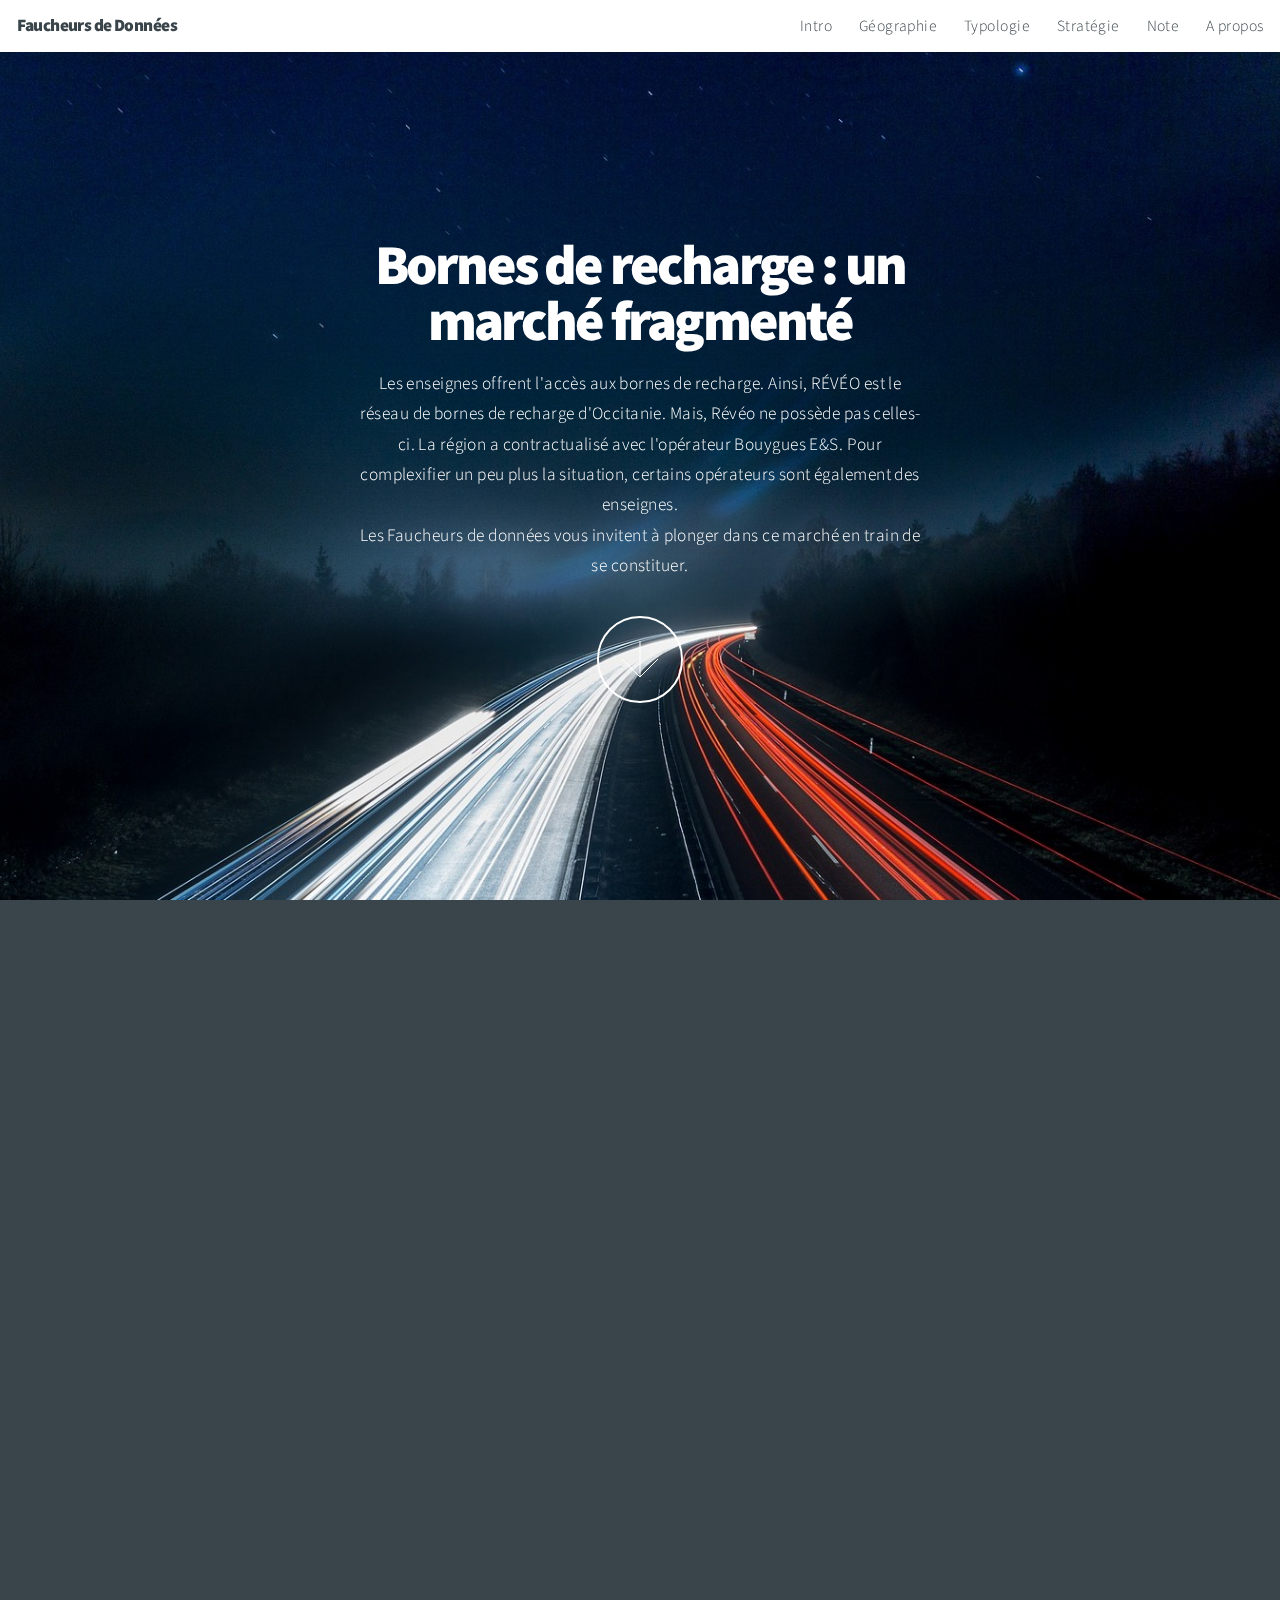
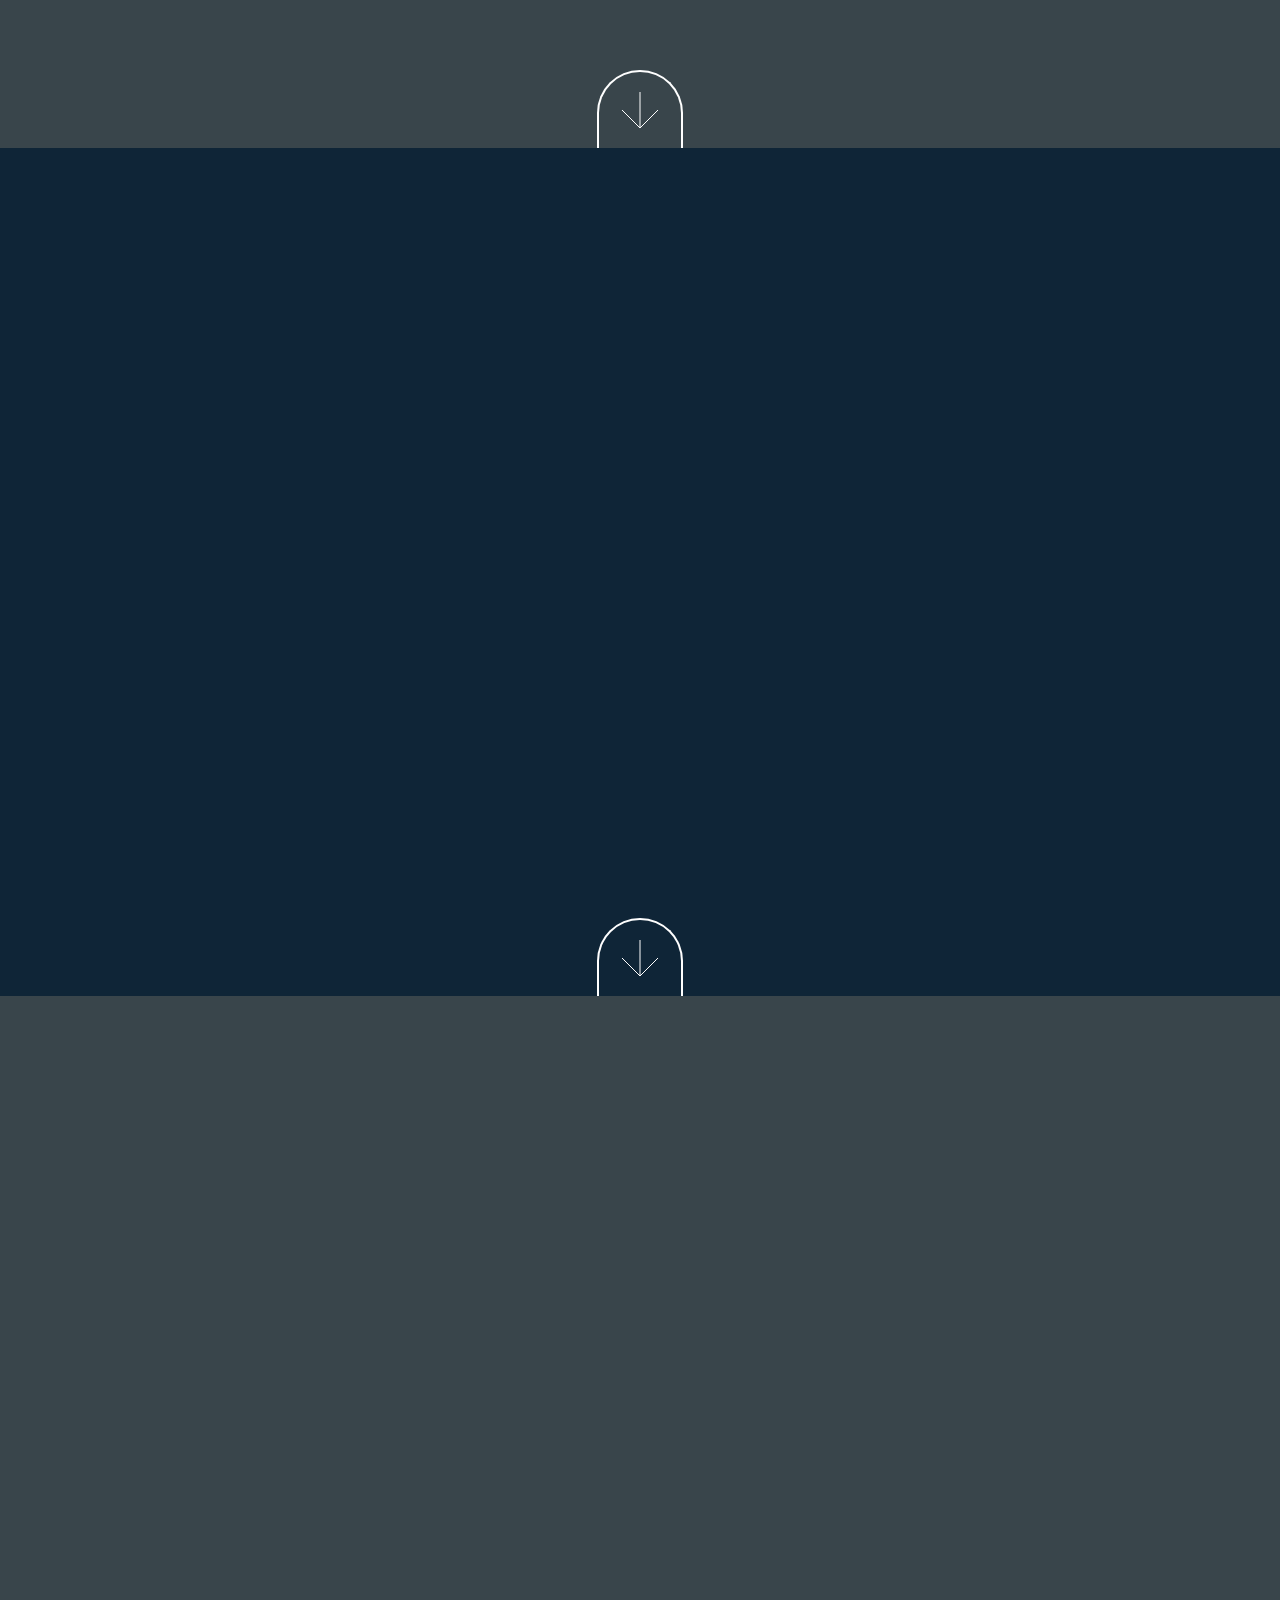
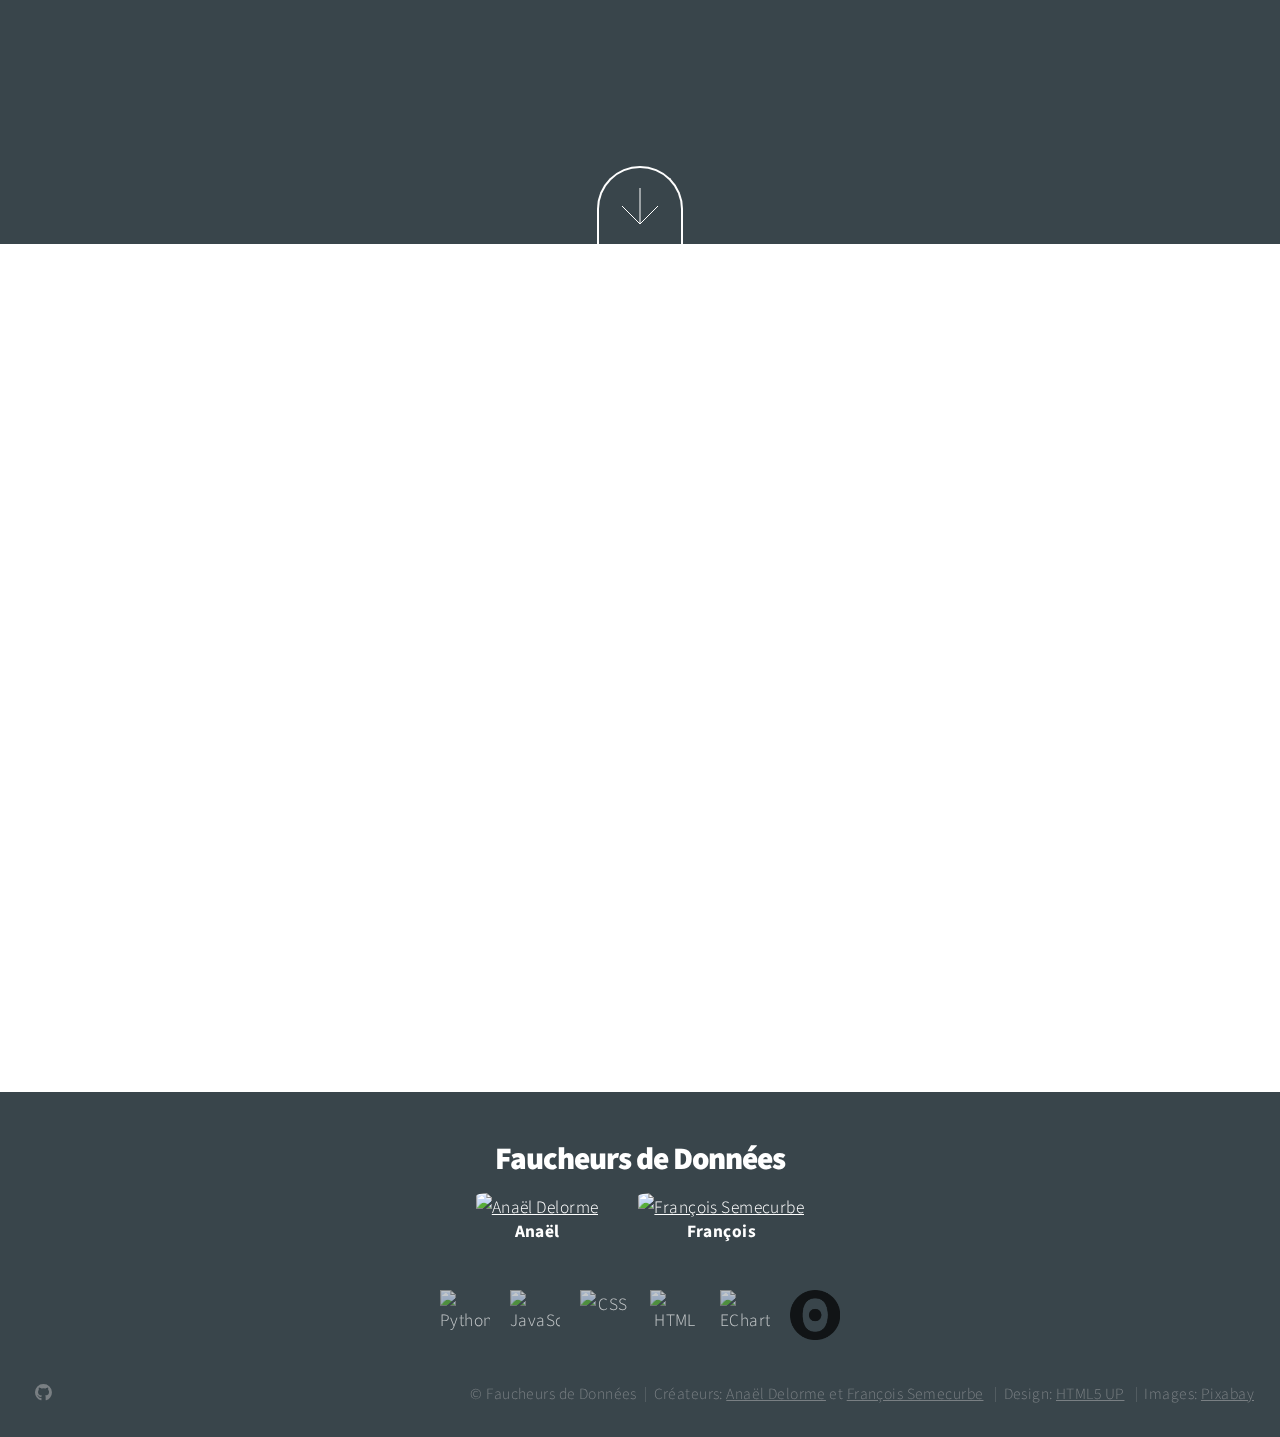
==== commit 5eb4615e: "Update index.html" ====
--- a/docs/index.html
+++ b/docs/index.html
@@ -26,7 +26,7 @@
 				<nav>
 					<ul>
 						<li><a href="#intro">Intro</a></li>
-						<li><a href="#operateur_region">Régions</a></li>
+						<li><a href="#operateur_region">Géographie</a></li>
             <li><a href="#enseigne_type">Typologie</a></li>
 						<li><a href="#strategie_enseigne">Stratégie</a></li>
 						<li><a href="#info">Note</a></li>
@@ -93,9 +93,11 @@
 				</div>
         <div class="content box style2">
 					<header>
-						<h2>Clubbisation des enseignes publics vs Ouverture sélective des privées
-</h2>
-            <p>Lorem ipsum dolor sit amet, consectetur adipiscing elit. Mauris sit amet tincidunt dolor. Integer eleifend, nulla a pretium convallis, nibh elit aliquam tellus, id pharetra elit arcu nec ligula. Morbi lacus sem, molestie sed pulvinar id, placerat et lorem. Integer venenatis lorem enim, non semper diam dignissim non. Phasellus eget.</p>
+						<h2>Clubbisation  vs Ouverture sélective</h2>
+            <p>Avec le paiement carte bleue, les <b>enseignes privées</b> ouvrent leur réseau au plus grand nombre, mais la gratuité n'est pas de mise <b>(Ouverture sélective)</b>.
+<br>
+ <b>Les enseignes publics</b> fonctionnent comme des clubs à destination... de leurs administrés.
+</p>
 					</header>
         </div>
 				<a href="#info" class="button style2 down anchored">Next</a>
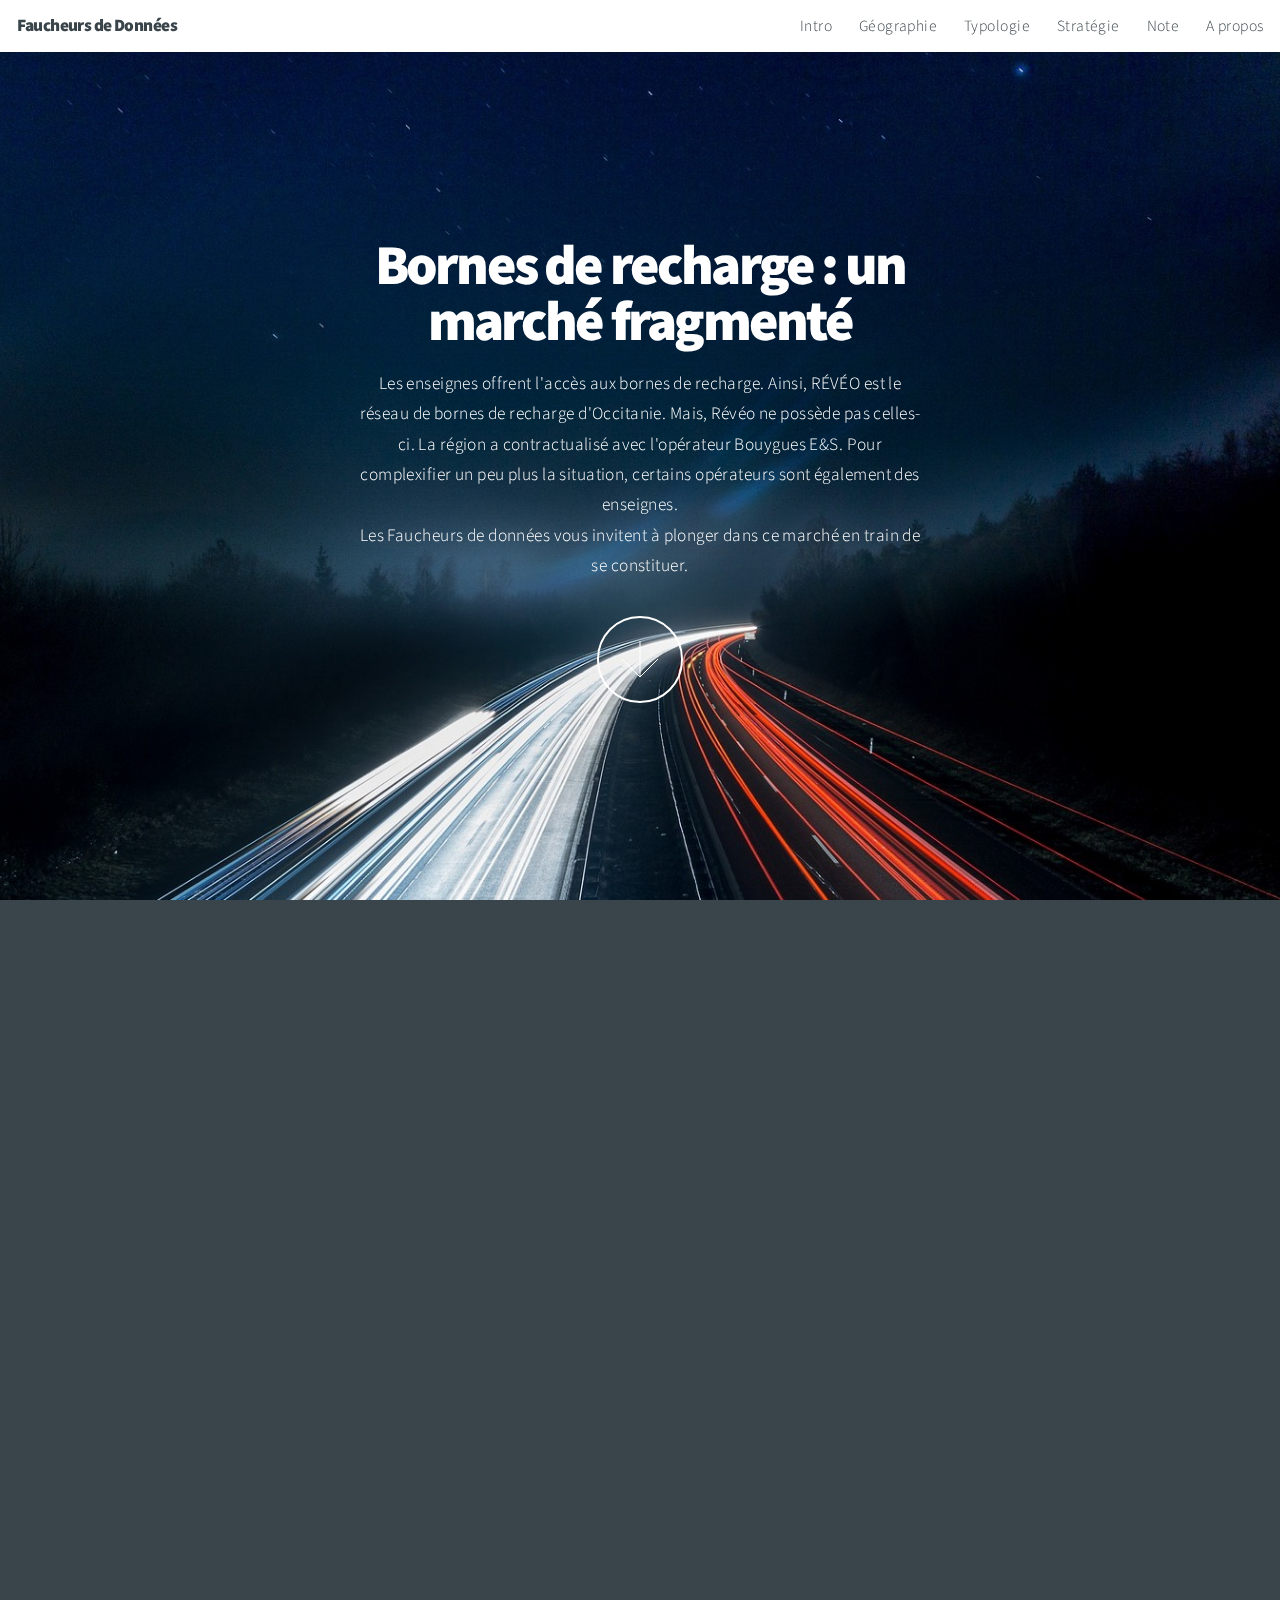
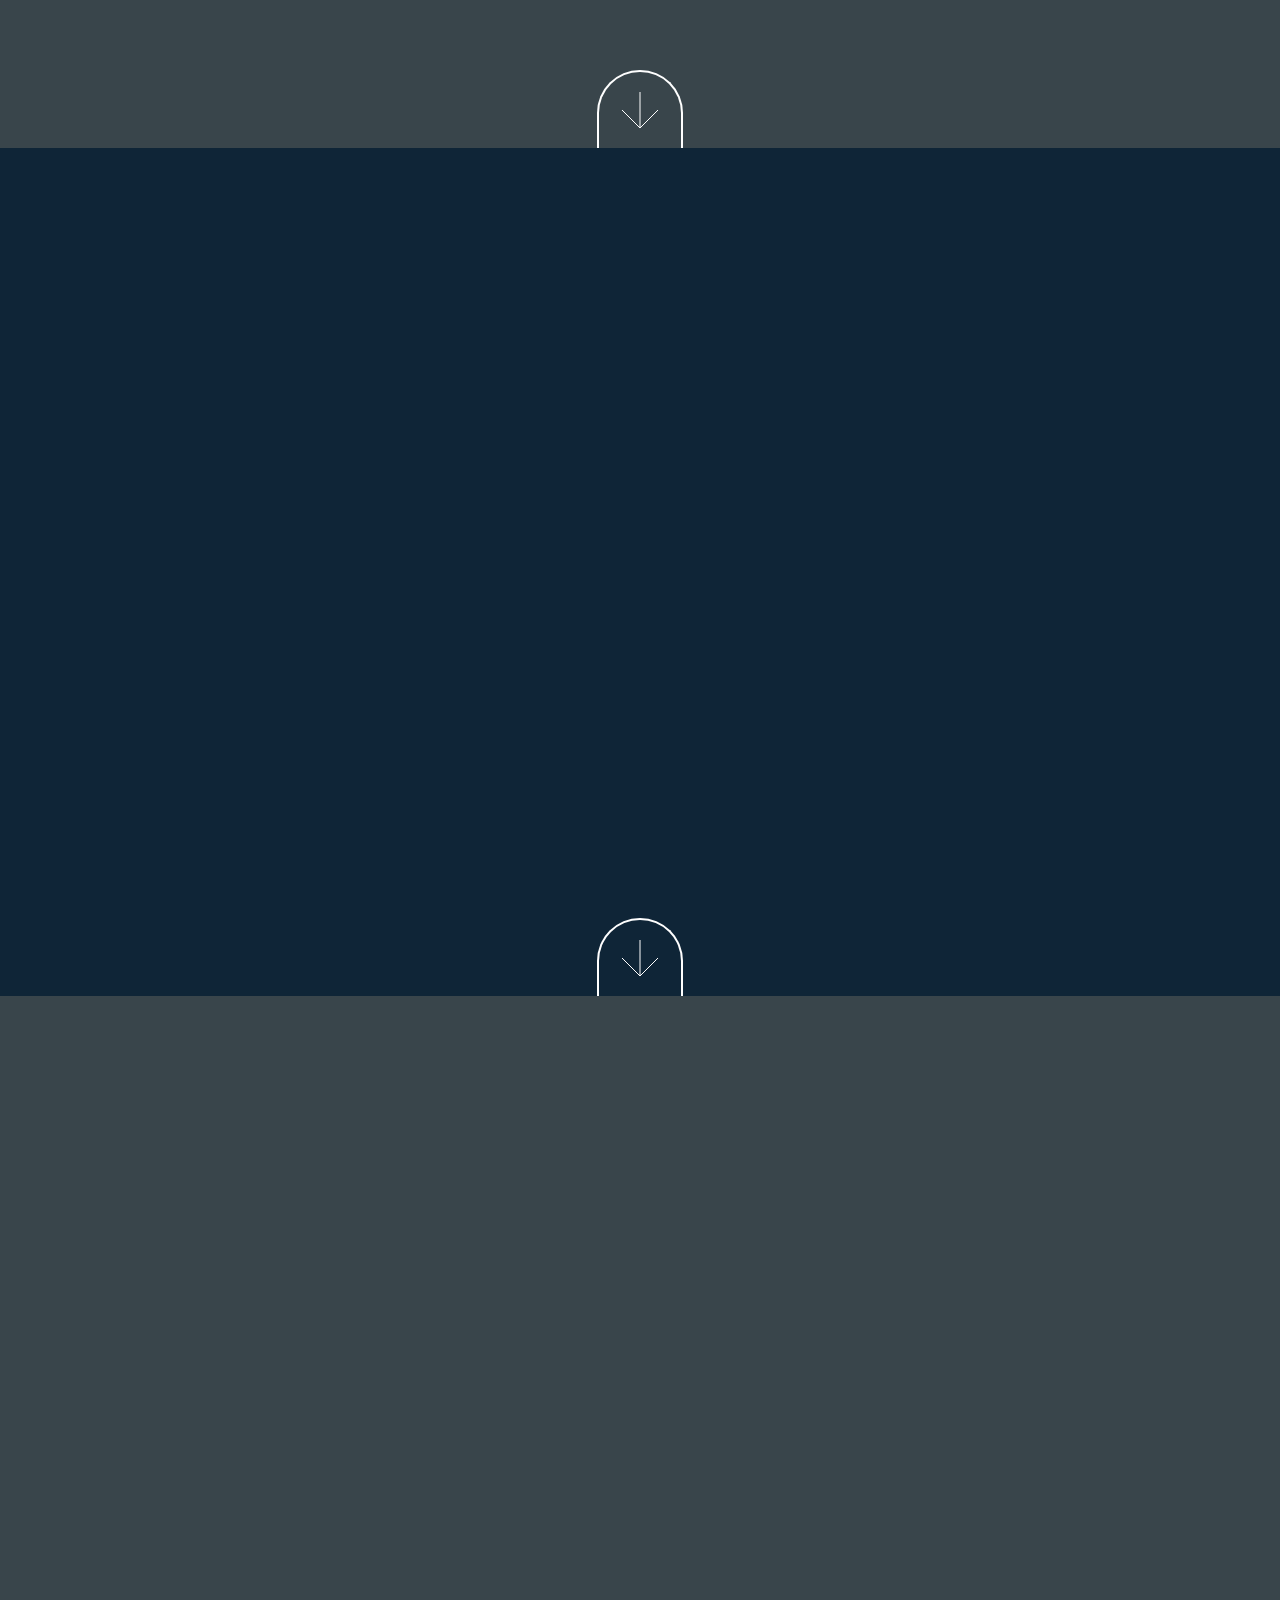
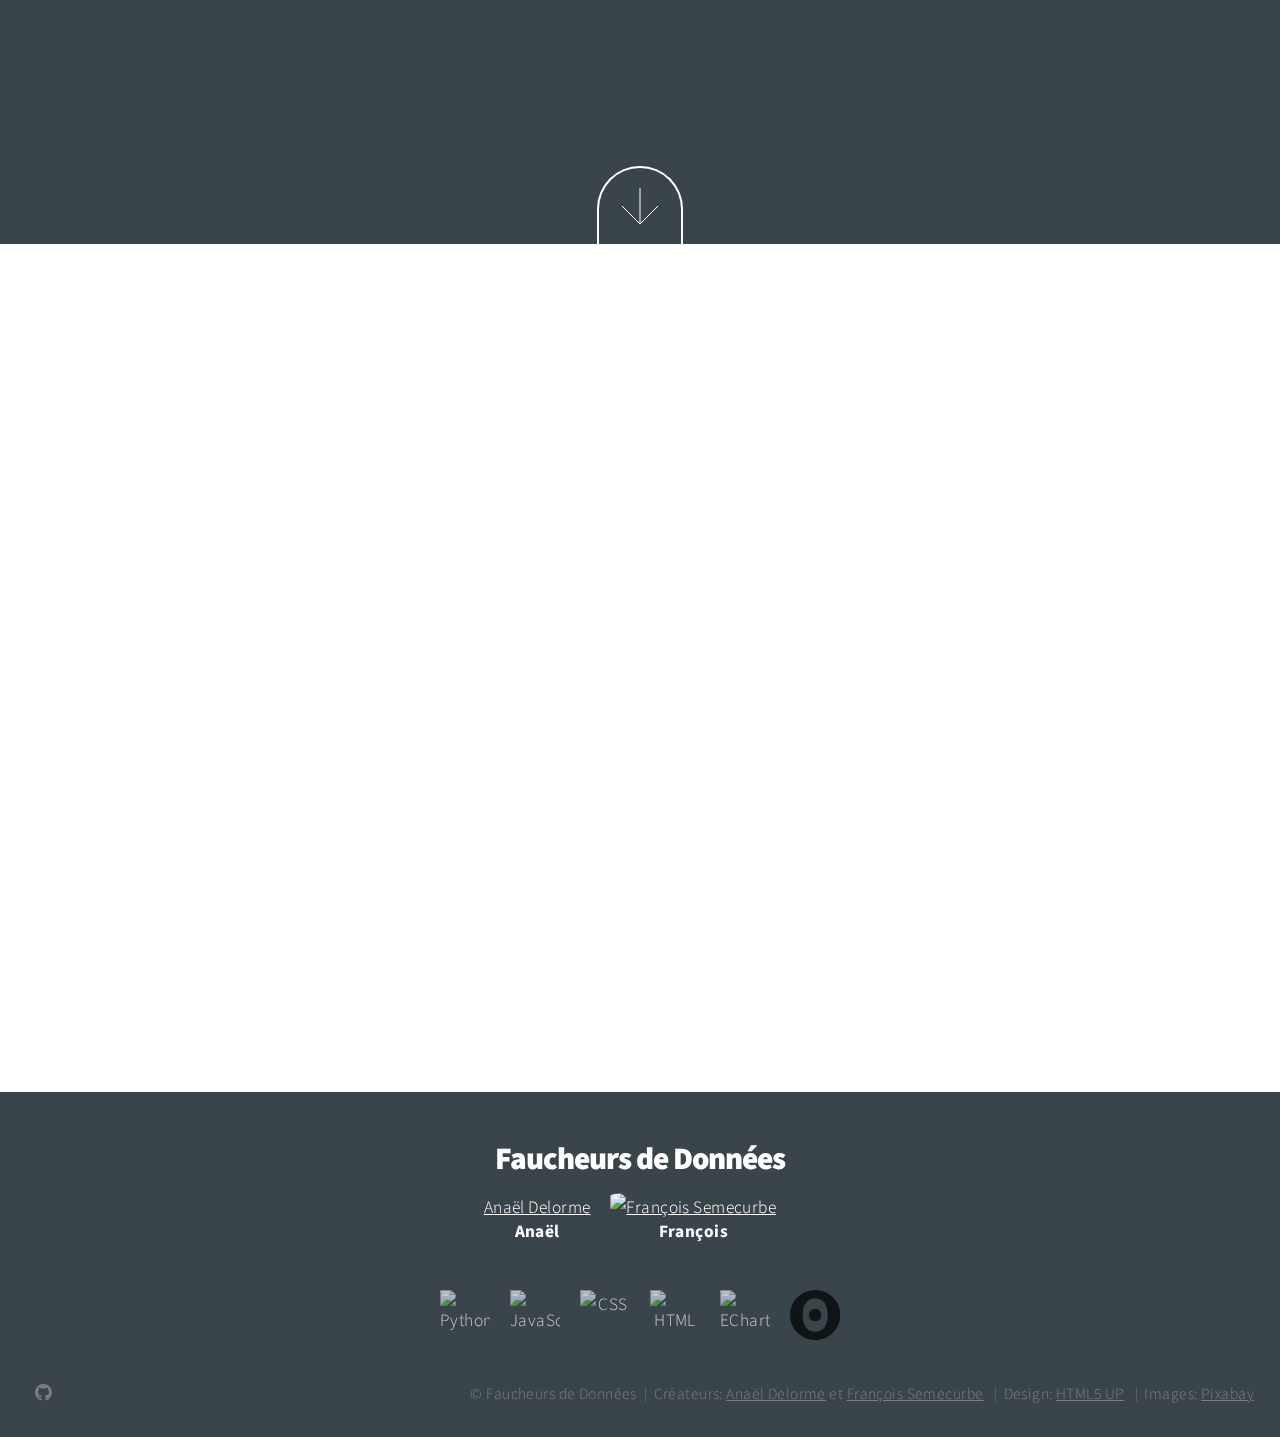
==== commit 0f5b55f3: "Update index.html" ====
--- a/docs/index.html
+++ b/docs/index.html
@@ -95,8 +95,8 @@
 					<header>
 						<h2>Clubbisation  vs Ouverture sélective</h2>
             <p>Avec le paiement carte bleue, les <b>enseignes privées</b> ouvrent leur réseau au plus grand nombre, mais la gratuité n'est pas de mise <b>(Ouverture sélective)</b>.
-<br>
- <b>Les enseignes publics</b> fonctionnent comme des clubs à destination... de leurs administrés.
+<br/><br/>
+ <b>Les enseignes publiques</b> fonctionnent comme des clubs à destination... de leurs administrés.
 </p>
 					</header>
         </div>
@@ -127,9 +127,8 @@
 				
 		<div class="authors">
       <div class="profile">
-		 			 <a href="https://www.linkedin.com/in/ana%C3%ABl-delorme-573b8858/">
-			<img src="https://media.licdn.com/dms/image/D4D35AQHkOakwf1ZgVQ/profile-framedphoto-shrink_100_100/0/1673259431692?e=1679504400&v=beta&t=auTmFQj_Ji_41DxfviEXnt_d6nAHSl4a7pT1cuqtC2g" alt="Anaël Delorme">
-					 </a>
+		 		<div class="badge-base LI-profile-badge" data-locale="fr_FR" data-size="medium" data-theme="light" data-type="HORIZONTAL" data-vanity="anaël-delorme-573b8858" data-version="v1"><a class="badge-base__link LI-simple-link" href="https://fr.linkedin.com/in/ana%C3%ABl-delorme-573b8858?trk=profile-badge">Anaël Delorme</a></div>
+              
 			<p>Anaël</p>
 	  </div>
 	  <div class="profile">
@@ -1282,7 +1281,7 @@
 };
         chart_bar_gratuit_cb.setOption(option_bar_gratuit_cb);
     </script>
-
+<script src="https://platform.linkedin.com/badges/js/profile.js" async defer type="text/javascript"></script>
     
 	</body>
 </html>
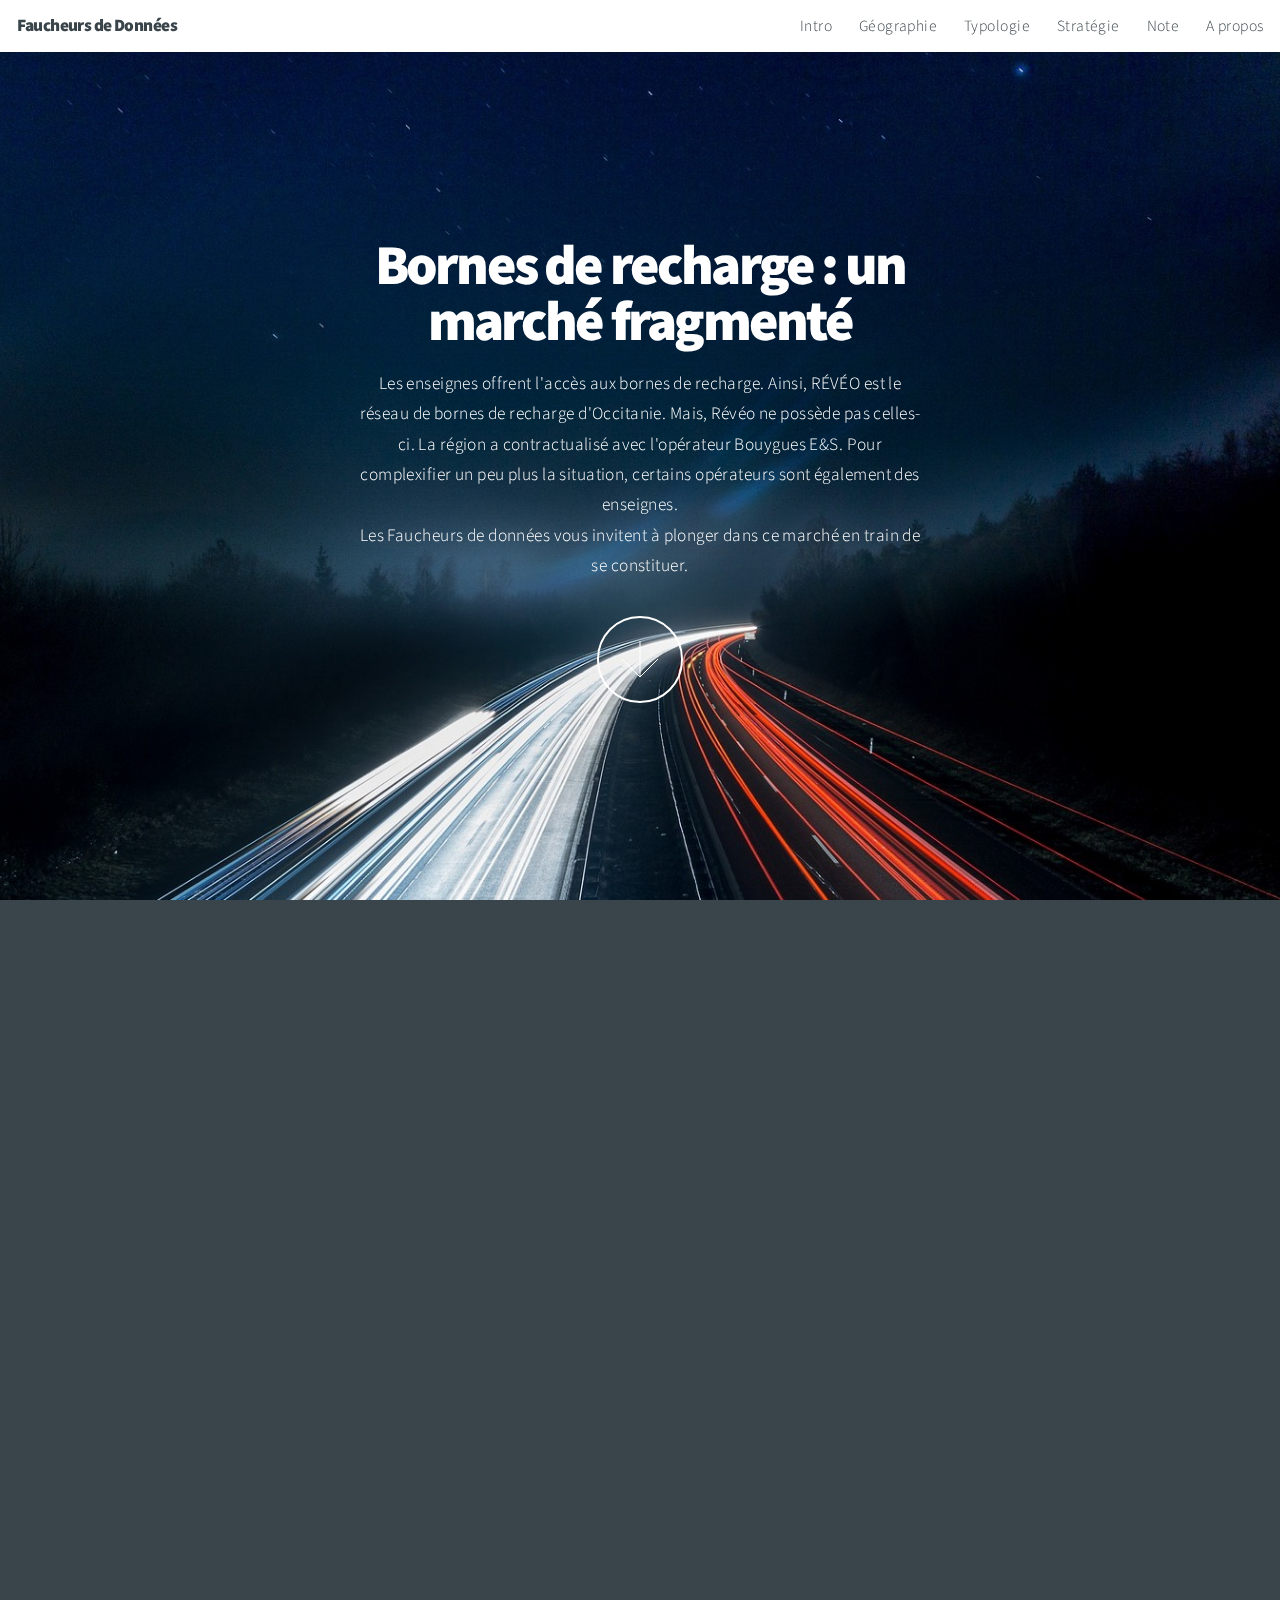
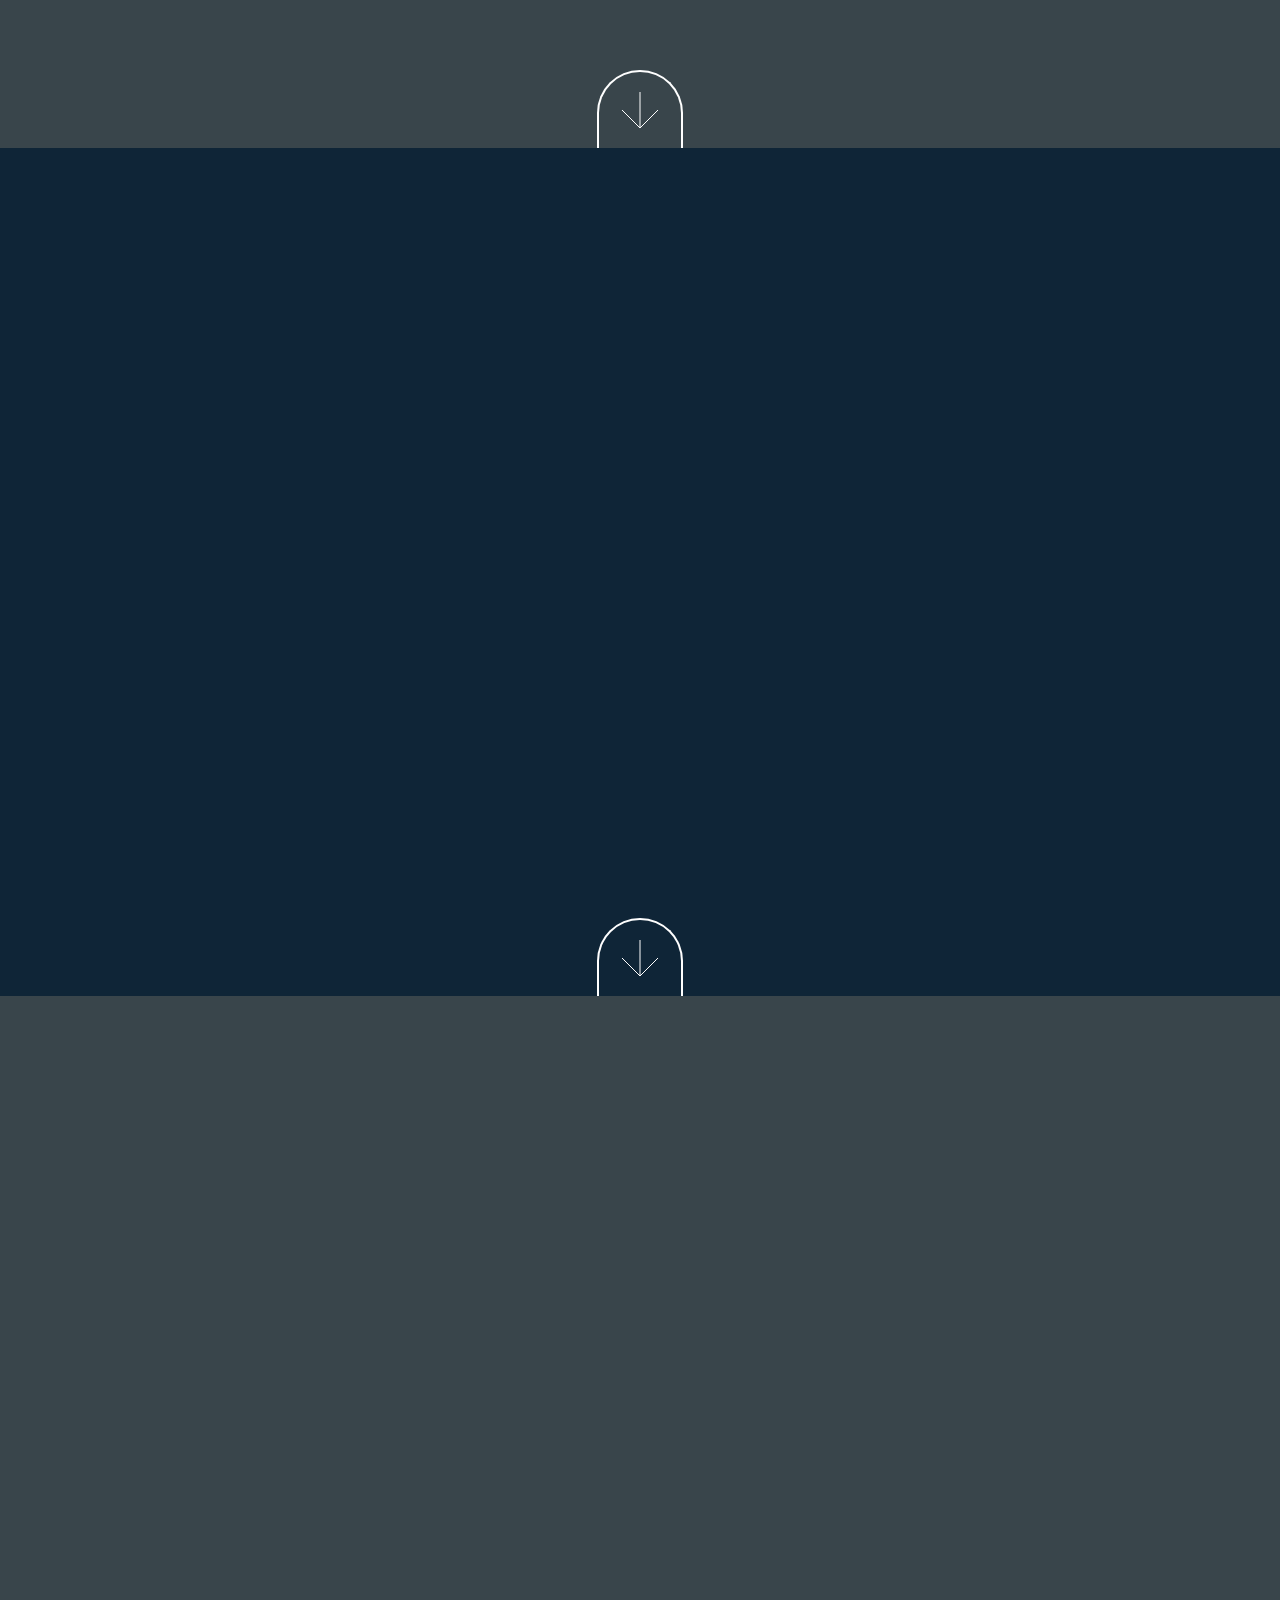
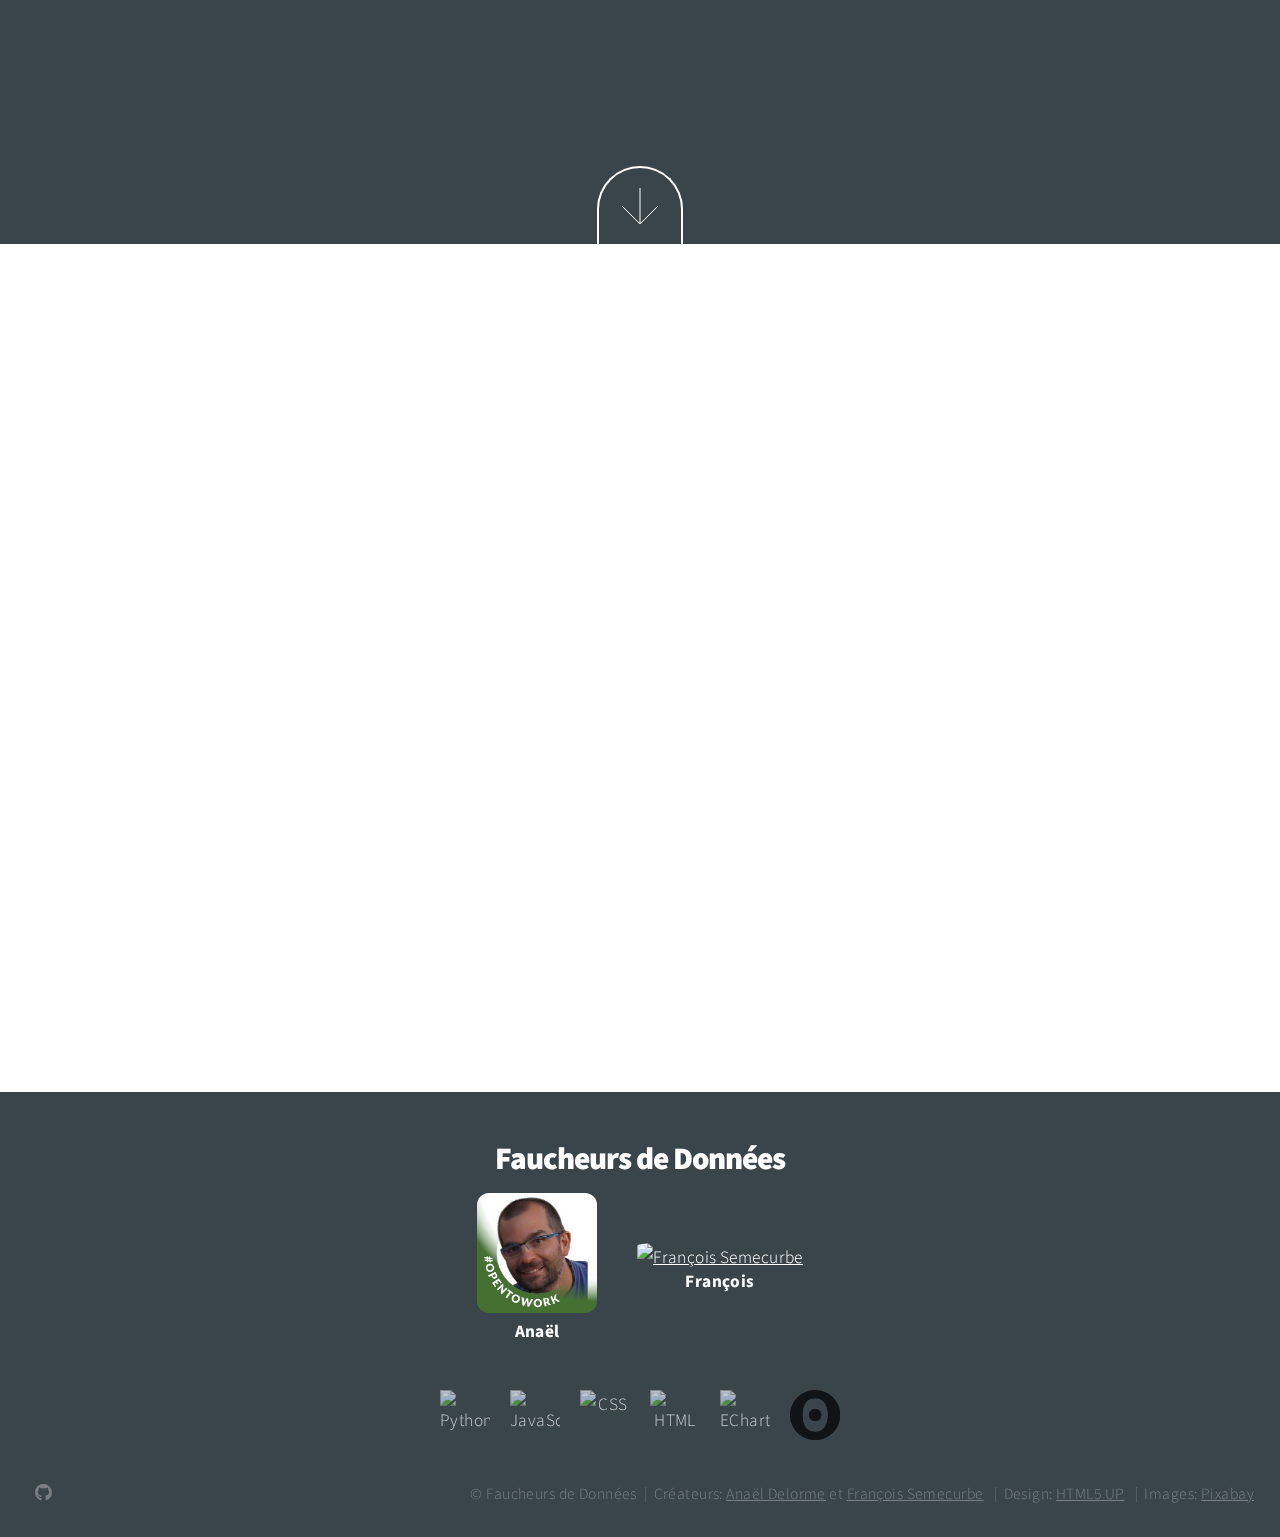
==== commit 72c3849d: "Update index.html" ====
--- a/docs/index.html
+++ b/docs/index.html
@@ -127,8 +127,9 @@
 				
 		<div class="authors">
       <div class="profile">
-		 		<div class="badge-base LI-profile-badge" data-locale="fr_FR" data-size="medium" data-theme="light" data-type="HORIZONTAL" data-vanity="anaël-delorme-573b8858" data-version="v1"><a class="badge-base__link LI-simple-link" href="https://fr.linkedin.com/in/ana%C3%ABl-delorme-573b8858?trk=profile-badge">Anaël Delorme</a></div>
-              
+		 		<a href="https://www.linkedin.com/in/ana%C3%ABl-delorme-573b8858/">
+				 <img src="images/anael.jpg" alt="Anaël Delorme">
+			 </a>
 			<p>Anaël</p>
 	  </div>
 	  <div class="profile">
